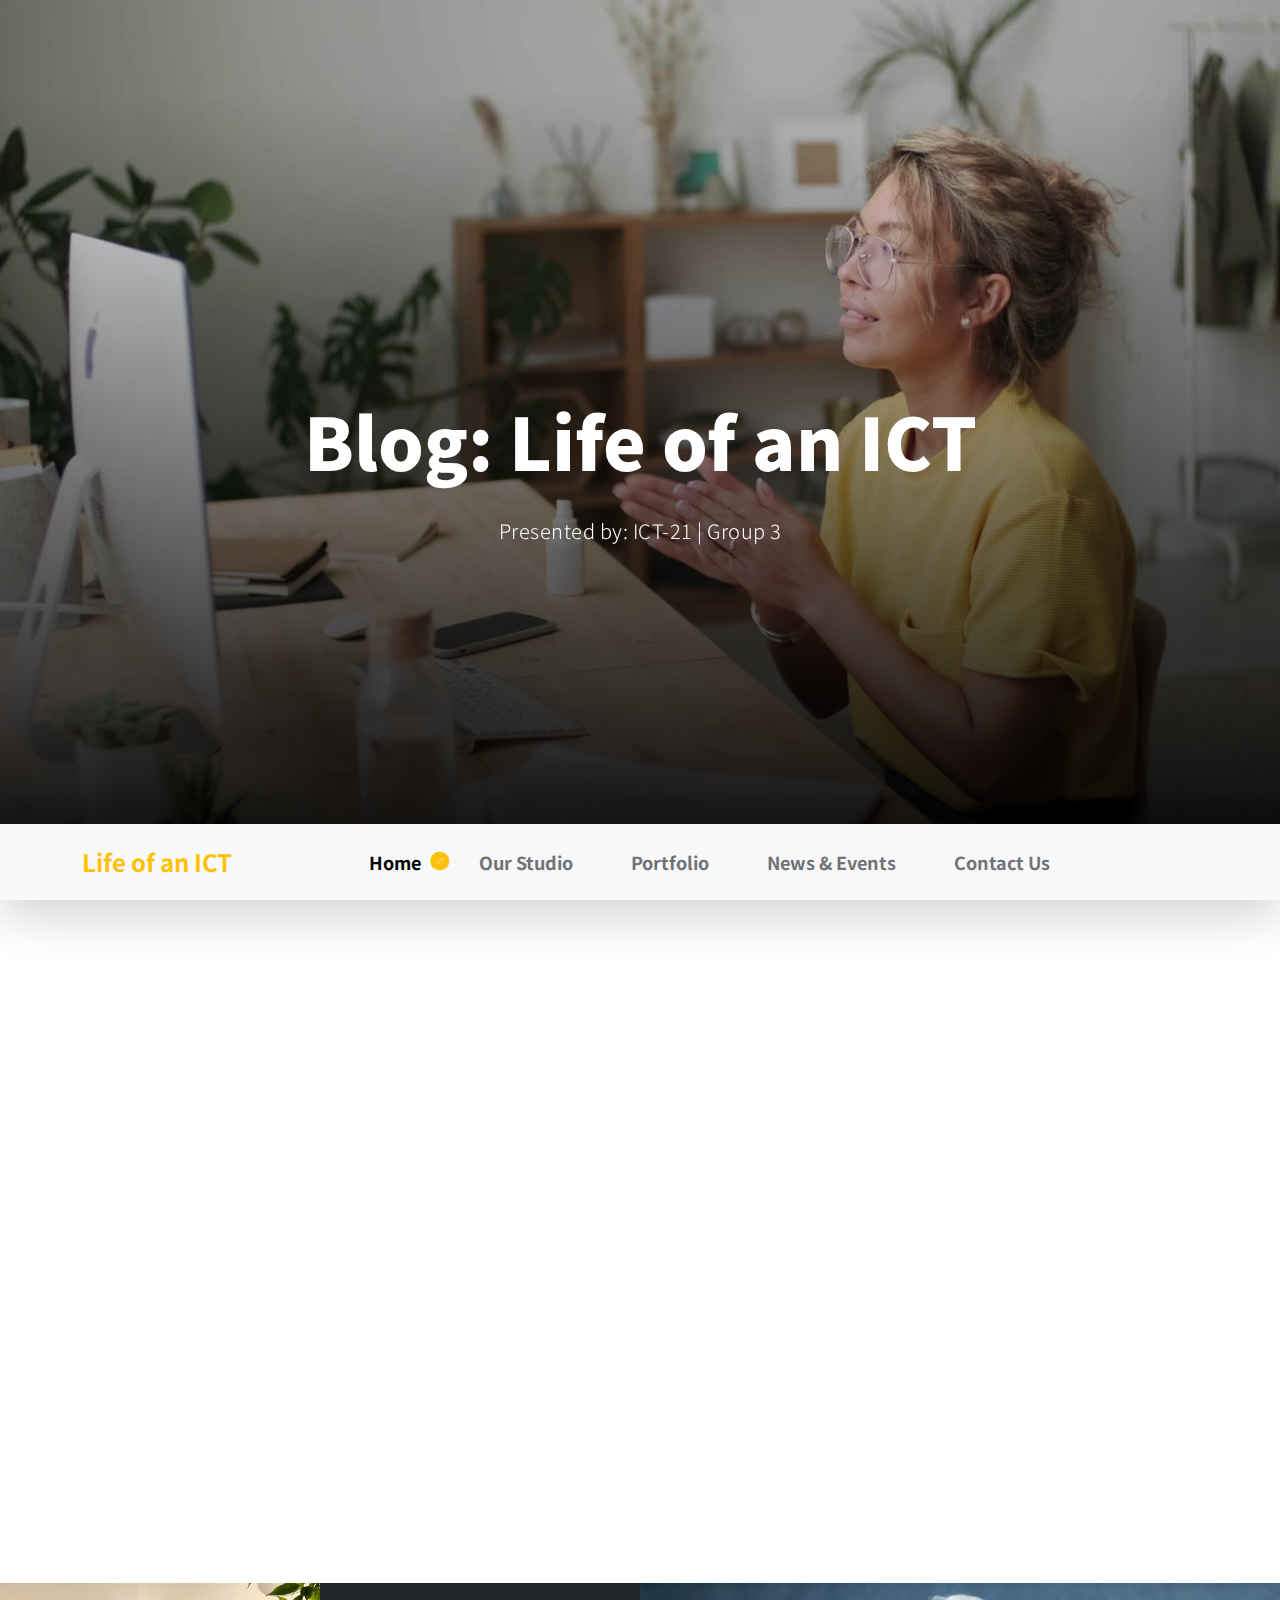
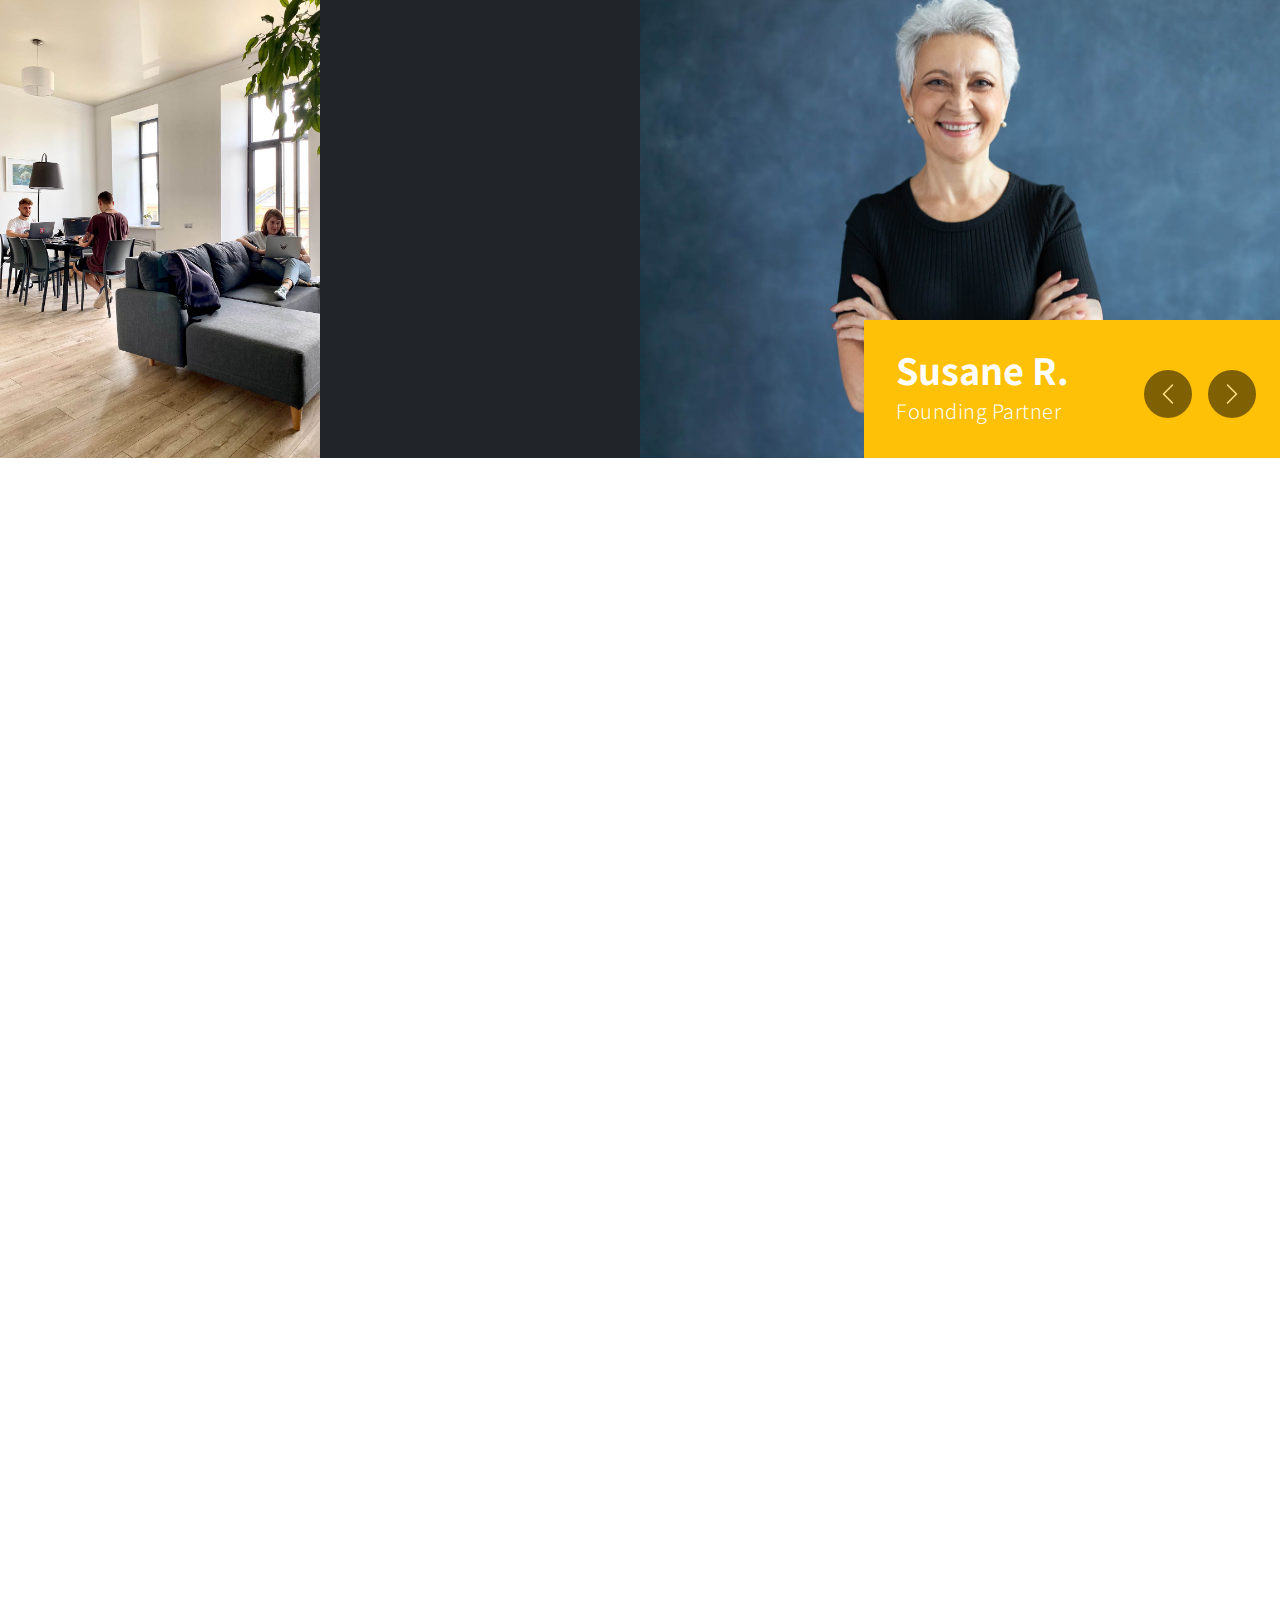
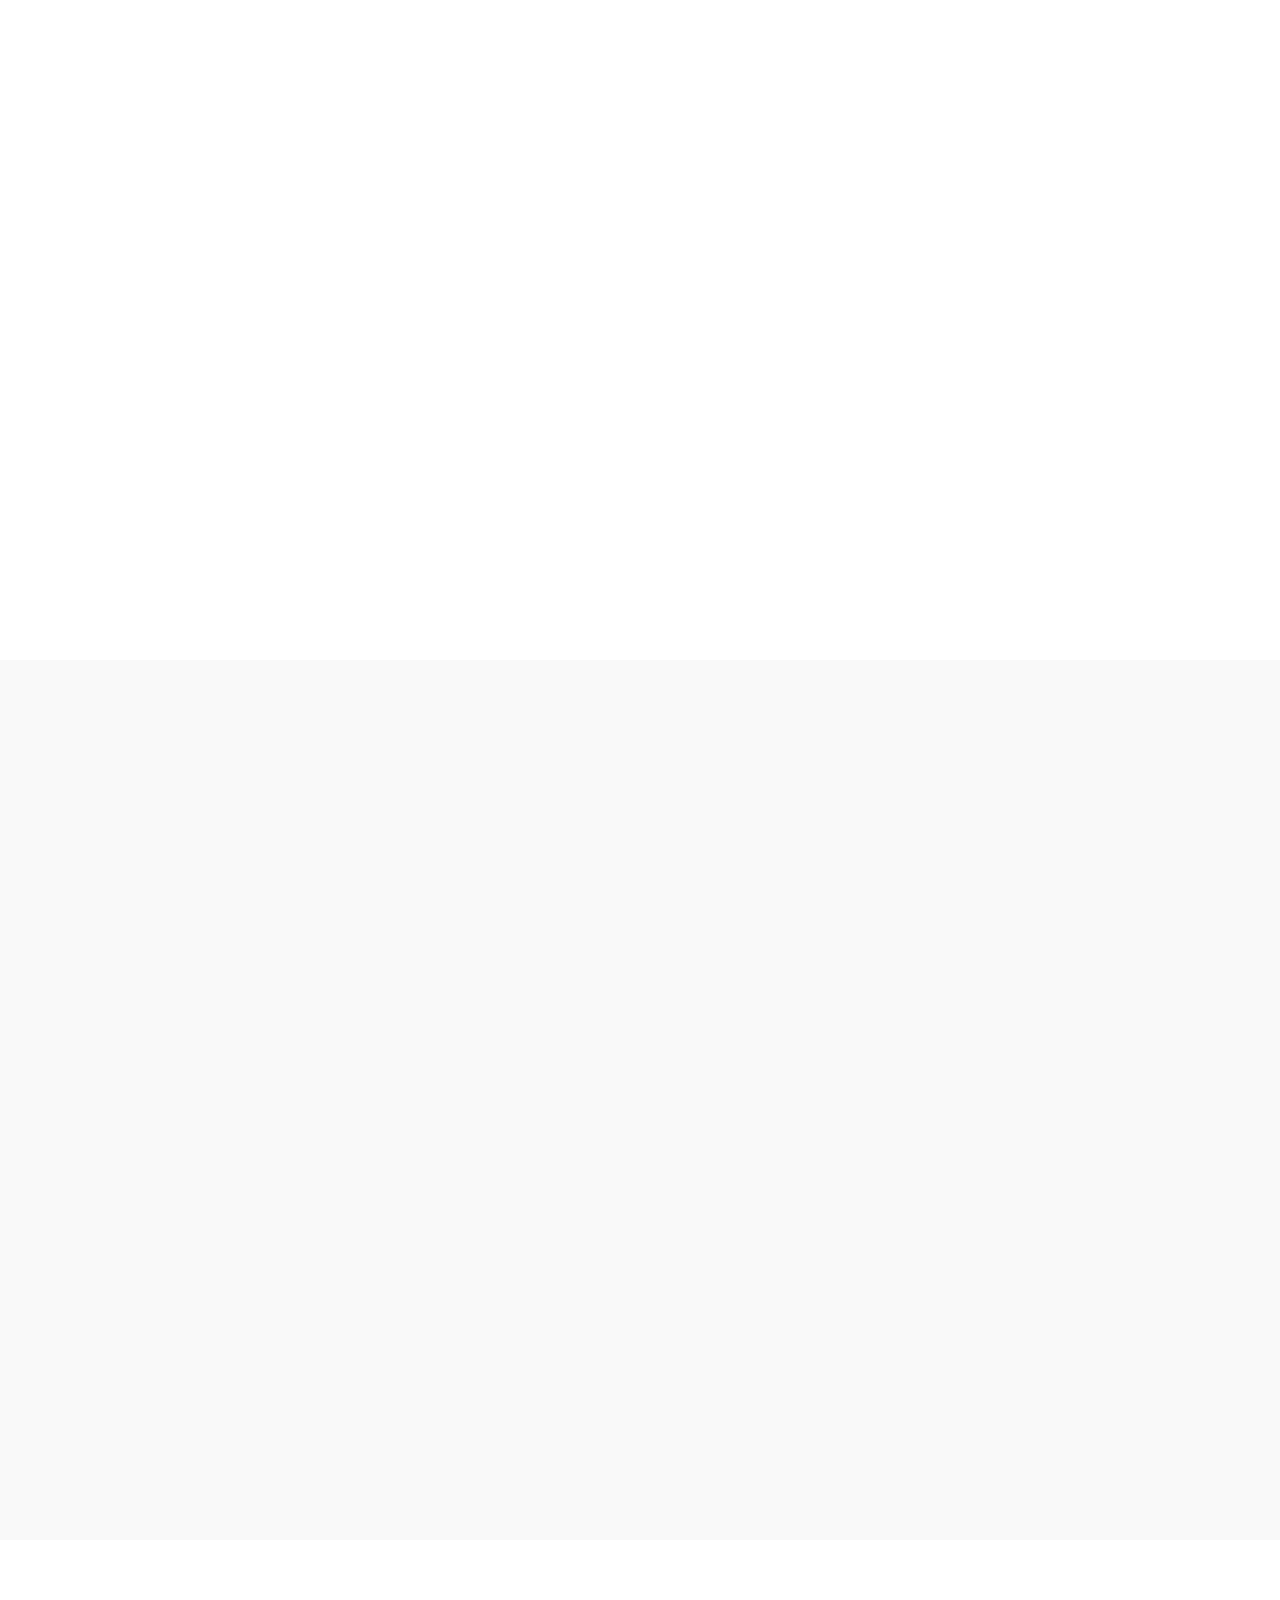
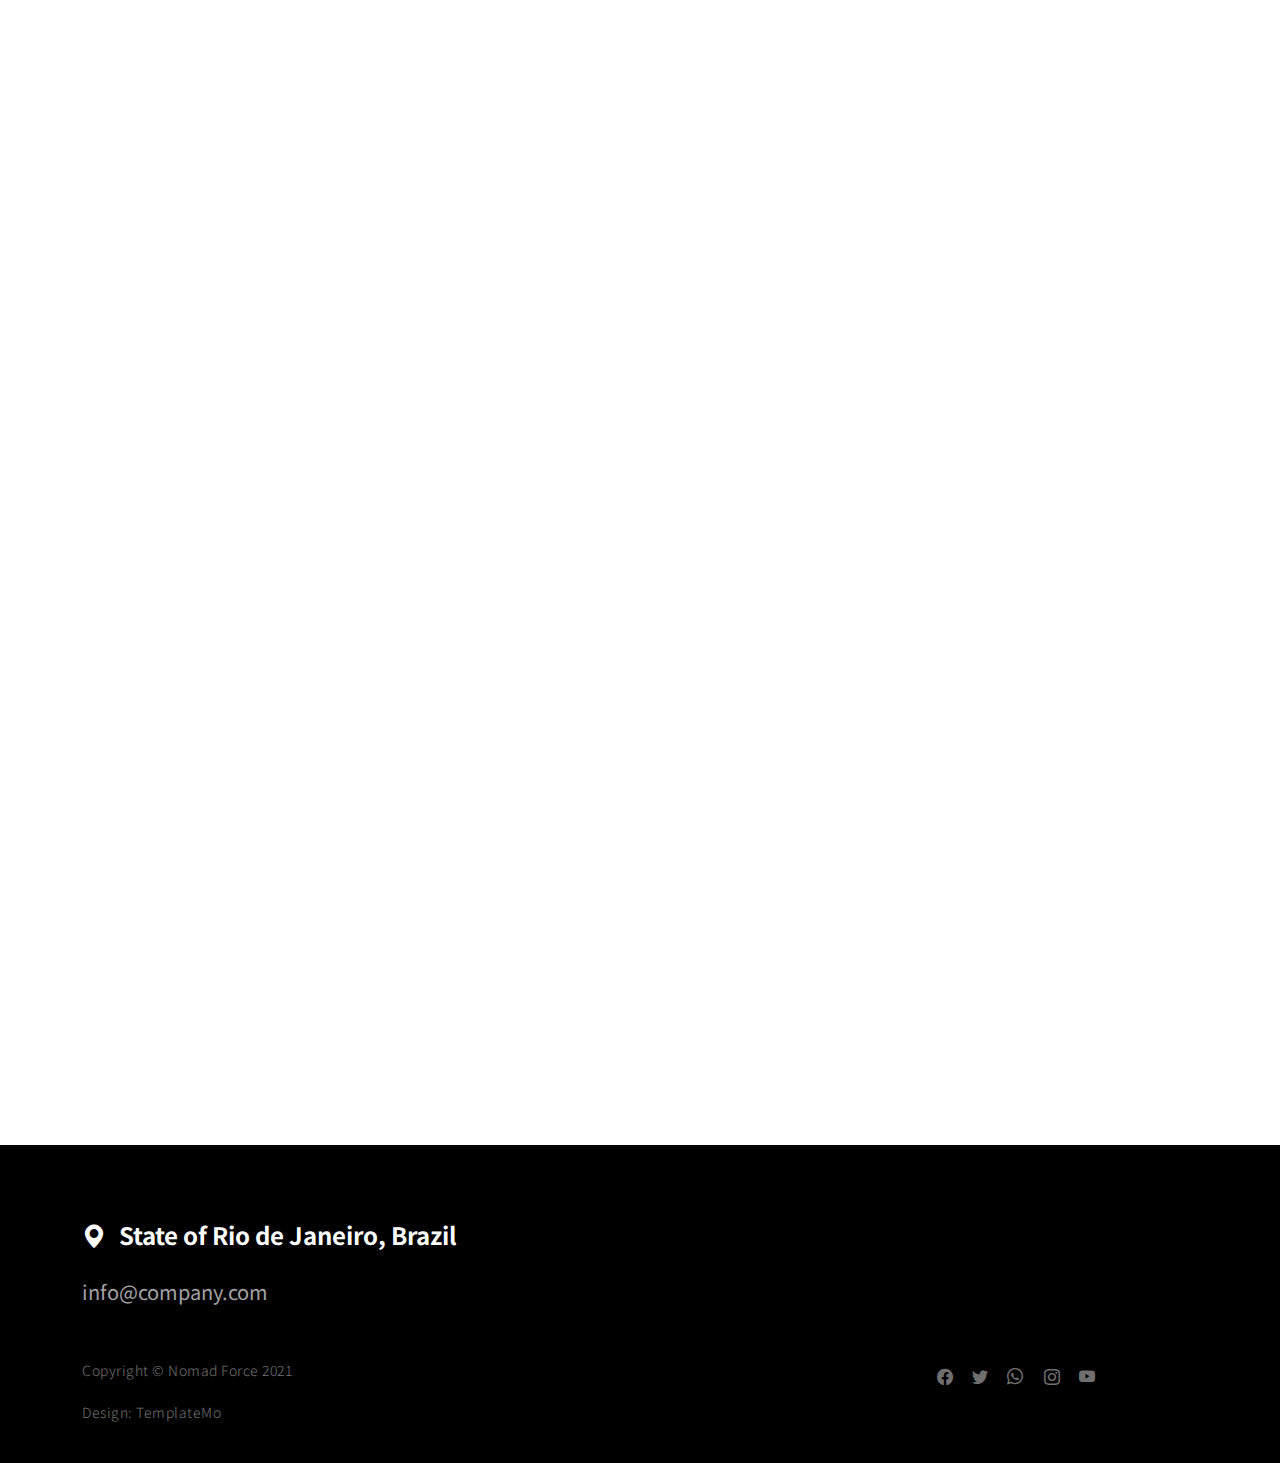
==== index.html @ 3487c1dc "10/13/2021" ====
<!doctype html>
<html lang="en">
    <head>
        <meta charset="utf-8">
        <meta name="viewport" content="width=device-width, initial-scale=1">

        <meta name="description" content="">
        <meta name="author" content="">

        <title>Blog: Life of an ICT</title>

        <!-- CSS FILES -->
        <link rel="preconnect" href="https://fonts.googleapis.com">

        <link rel="preconnect" href="https://fonts.gstatic.com" crossorigin>
        
        <link href="https://fonts.googleapis.com/css2?family=Noto+Sans+JP:wght@100;300;400;700;900&display=swap" rel="stylesheet">

        <link href="css/bootstrap.min.css" rel="stylesheet">
        <link href="css/bootstrap-icons.css" rel="stylesheet">

        <link rel="stylesheet" href="css/magnific-popup.css">

        <link href="css/aos.css" rel="stylesheet">

        <link href="css/templatemo-nomad-force.css" rel="stylesheet">
<!--

TemplateMo 567 Nomad Force

https://templatemo.com/tm-567-nomad-force

-->
    </head>
    
    <body>
    
        <main>

            <section class="hero" id="hero">
                <div class="heroText">
                    <h1 class="text-white mt-5 mb-lg-4" data-aos="zoom-in" data-aos-delay="800">
                        Blog: Life of an ICT
                    </h1>

                    <p class="text-secondary-white-color" data-aos="fade-up" data-aos-delay="1000">
                        Presented by: ICT-21 | Group 3
                    </p>
                </div>

                <div class="videoWrapper">
                    <video autoplay="" loop="" muted="" class="custom-video" poster="videos/792bd98f3e617786c850493560e11c45.jpg">
                        <source src="videos/pexels-cottonbro-5473806.mp4" type="video/mp4">

                        Your browser does not support the video tag.
                    </video>
                </div>

                <div class="overlay"></div>
            </section>

            <nav class="navbar navbar-expand-lg bg-light shadow-lg">
                <div class="container">
                    <a class="navbar-brand" href="index.html">
                        <strong>Life of an ICT</strong>
                    </a>

                    <button class="navbar-toggler" type="button" data-bs-toggle="collapse" data-bs-target="#navbarNav" aria-controls="navbarNav" aria-expanded="false" aria-label="Toggle navigation">
                        <span class="navbar-toggler-icon"></span>
                    </button>

                    <div class="collapse navbar-collapse" id="navbarNav">
                        <ul class="navbar-nav mx-auto">
                            <li class="nav-item active">
                                <a class="nav-link" href="#hero">Home</a>
                            </li>

                            <li class="nav-item">
                                <a class="nav-link" href="#about">Our Studio</a>
                            </li>

                            <li class="nav-item">
                                <a class="nav-link" href="#portfolio">Portfolio</a>
                            </li>

                            <li class="nav-item">
                                <a class="nav-link" href="#news">News & Events</a>
                            </li>

                            <li class="nav-item">
                                <a class="nav-link" href="#contact">Contact Us</a>
                            </li>
                        </ul>
                    </div>
                </div>
            </nav>

            <section class="section-padding pb-0" id="about">
                <div class="container mb-5 pb-lg-5">
                    <div class="row">
                        <div class="col-12">
                            <h2 class="mb-3" data-aos="fade-up">Let us create...</h2>
                        </div>

                        <div class="col-lg-6 col-12 mt-3 mb-lg-5">
                            <p class="me-4" data-aos="fade-up" data-aos-delay="300">You may contribute <a rel="nofollow" href="http://paypal.me/templatemo" target="_blank">a small amount</a> via PayPal if <a rel="nofollow" href="https://templatemo.com/tm-567-nomad-force" target="_parent">Nomad Force Template</a> is useful for you. This will absolutely help us to keep creating better CSS templates for you. <br><br>We provide you 100% free templates on TemplateMo website. Images are provided by FreePik and Unsplash websites.</p>
                        </div>

                        <div class="col-lg-6 col-12 mt-lg-3 mb-lg-5">
                            <p data-aos="fade-up" data-aos-delay="500">This Bootstrap 5 layout is free to use for your business. You are allowed to edit it in any way you like. However, please do not redistribute this template ZIP file for a template download purpose on any other website such as Free CSS collections.</p>
                        </div>

                    </div>
                </div>

                <div class="container-fluid">
                    <div class="row">
                        <div class="col-lg-3 col-12 p-0">      
                            <img src="images/elena-rabkina-eVVzwsNhNf4-unsplash.jpg" class="img-fluid about-image" alt="">
                        </div>

                        <div class="col-lg-3 col-12 bg-dark">  
                            <div class="d-flex flex-column flex-wrap justify-content-center h-100 py-5 px-4 pt-lg-4 pb-lg-0">
                                <h3 class="text-white mb-3" data-aos="fade-up">We’re - idealists and strategic thinkers.</h3>

                                <p class="text-secondary-white-color" data-aos="fade-up">Over six years in the video business</p>

                                <div class="mt-3 custom-links">
                                    
                                    <a href="#news" class="text-white custom-link" data-aos="zoom-in" data-aos-delay="100">Read News & Events</a>

                                    <a href="#contact" class="text-white custom-link" data-aos="zoom-in" data-aos-delay="300">Work with Us</a>
                                </div>

                            </div>
                        </div>

                        <div class="col-lg-6 col-12 p-0">  
                            <section id="myCarousel" class="carousel slide carousel-fade" data-bs-ride="carousel">
                                <div class="carousel-inner">
                                    <div class="carousel-item active">
                                        <img src="images/people/studio-shot-beautiful-happy-retired-caucasian-female-with-pixie-hairdo-crossing-arms-her-chest-having-confident-look-smiling-broadly.jpg" class="img-fluid team-image" alt="">

                                        <div class="team-thumb bg-warning">
                                            <h3 class="text-white mb-0">Susane R.</h3>

                                            <p class="text-secondary-white-color mb-0">Founding Partner</p>
                                        </div>
                                    </div>

                                    <div class="carousel-item">
                                        <img src="images/people/project-leder-with-disabilities-looking-front-sitting-immobilized-wheelchair-business-office-room.jpg" class="img-fluid team-image" alt="">

                                        <div class="team-thumb bg-primary">
                                            <h3 class="text-white mb-0">Morgan S.</h3>

                                            <p class="text-secondary-white-color mb-0">CEO & Investor</p>
                                        </div>
                                    </div>

                                    <div class="carousel-item">
                                        <img src="images/people/asia-business-woman-feeling-happy-smiling-looking-camera-while-relax-home-office.jpg" class="img-fluid team-image" alt="">

                                        <div class="team-thumb bg-success">
                                            <h3 class="text-white mb-0">Naomi W.</h3>

                                            <p class="text-secondary-white-color mb-0">Art Director</p>
                                        </div>
                                    </div>

                                    <div class="carousel-item">
                                        <img src="images/people/happy-african-american-professional-manager-smiling-looking-camera-headshot-portrait.jpg" class="img-fluid team-image" alt="">

                                        <div class="team-thumb bg-info">
                                            <h3 class="text-white mb-0">Robinson H.</h3>

                                            <p class="text-secondary-white-color mb-0">Sales & Marketing</p>
                                        </div>
                                    </div>

                                    <div class="carousel-item">
                                        <img src="images/people/working-business-lady.jpg" class="img-fluid team-image" alt="">

                                        <div class="team-thumb bg-danger">
                                            <h3 class="text-white mb-0">Jane M.</h3>

                                            <p class="text-secondary-white-color mb-0">Project Management</p>
                                        </div>
                                    </div>
                                </div>

                                <button class="carousel-control-prev" type="button" data-bs-target="#myCarousel" data-bs-slide="prev">
                                      <span class="carousel-control-prev-icon" aria-hidden="true"></span>

                                      <span class="visually-hidden">Previous</span>
                                </button>

                                <button class="carousel-control-next" type="button" data-bs-target="#myCarousel" data-bs-slide="next">
                                      <span class="carousel-control-next-icon" aria-hidden="true"></span>

                                      <span class="visually-hidden">Next</span>
                                </button>
                            </section>

                        </div>
                    </div>
                </div>
            </section>

            <section class="section-padding" id="portfolio">
                <div class="container">
                    <div class="row">

                        <div class="col-12">
                            <h2 class="mb-5 text-center" data-aos="fade-up">Portfolio</h2>
                        </div>

                        <div class="col-lg-6 col-12">
                            <div class="portfolio-thumb mb-5" data-aos="fade-up">
                                <a href="images/portfolio/visuals-Y4qzW3AsvqI-unsplash.jpeg" class="image-popup">
                                    <img src="images/portfolio/visuals-Y4qzW3AsvqI-unsplash.jpeg" class="img-fluid portfolio-image" alt="">
                                </a>

                                <div class="portfolio-info">                     
                                    <h4 class="portfolio-title mb-0">Effortless</h4>

                                    <p class="text-danger">Branding</p>
                                </div>
                            </div> 

                            <div class="portfolio-thumb" data-aos="fade-up">
                                <a href="images/portfolio/severin-candrian-nn3uIZqmUtE-unsplash.jpeg" class="image-popup">
                                    <img src="images/portfolio/severin-candrian-nn3uIZqmUtE-unsplash.jpeg" class="img-fluid portfolio-image" alt="">
                                </a>

                                <div class="portfolio-info">                     
                                    <h4 class="portfolio-title mb-0">Health technology</h4>

                                    <p class="text-success">Art Direction</p>
                                </div>
                            </div> 
                        </div>

                        <div class="col-lg-6 col-12">
                            <div class="portfolio-thumb mt-5 mt-lg-0 mb-5" data-aos="fade-up">
                                <a href="images/portfolio/tyler-nix-Y1drF0Y3Oe0-unsplash.jpeg" class="image-popup">
                                    <img src="images/portfolio/tyler-nix-Y1drF0Y3Oe0-unsplash.jpeg" class="img-fluid portfolio-image" alt="">
                                </a>

                                <div class="portfolio-info">                     
                                    <h4 class="portfolio-title mb-0">Maki</h4>

                                    <p class="text-warning">Website</p>
                                </div>
                            </div> 

                            <div class="portfolio-thumb" data-aos="fade-up">
                                <a href="images/portfolio/thought-catalog-gv-T-OjLe4c-unsplash.jpeg" class="image-popup">
                                    <img src="images/portfolio/thought-catalog-gv-T-OjLe4c-unsplash.jpeg" class="img-fluid portfolio-image" alt="">
                                </a>

                                <div class="portfolio-info">                     
                                    <h4 class="portfolio-title mb-0">The gig economy</h4>

                                    <p class="text-info">Graphic</p>
                                </div>
                            </div> 
                        </div>

                    </div>
                </div>
            </section>

            <section class="news section-padding" id="news">
                <div class="container">
                    <div class="row">

                        <div class="col-12">
                            <h2 class="mb-5 text-center" data-aos="fade-up">News & Events</h2>
                        </div>

                        <div class="col-lg-6 col-12 mb-5 mb-lg-0">
                            <div class="news-thumb" data-aos="fade-up">
                                <a href="news-detail.html" class="news-image-hover news-image-hover-warning">
                                    <img src="images/news/caroline-lm-uqveD8dYPUM-unsplash.jpg" class="img-fluid large-news-image news-image" alt="">
                                </a>

                                <div class="news-category bg-warning text-white">News</div>
                                
                                <div class="news-text-info">
                                    <h5 class="news-title">
                                        <a href="news-detail.html" class="news-title-link">The rise of the gig economy spells the end for these workers the old system</a>
                                    </h5>

                                    <span class="text-muted">22 hours ago</span>
                                </div>
                            </div> 
                        </div>

                        <div class="col-lg-6 col-12">
                            <div class="news-thumb news-two-column d-flex flex-column flex-lg-row" data-aos="fade-up">
                                <div class="news-top w-100">
                                    
                                    <a href="news-detail.html" class="news-image-hover news-image-hover-primary">
                                        <img src="images/news/jean-philippe-delberghe-MmanXAs1sKw-unsplash.jpeg" class="img-fluid news-image" alt="">
                                    </a>

                                    <div class="news-category bg-primary text-white">Events</div>
                                </div>
                                
                                <div class="news-bottom w-100">
                                    <div class="news-text-info">
                                        <h5 class="news-title">
                                            <a href="news-detail.html" class="news-title-link">Job Opportunities: Digital, Marketing</a>
                                        </h5>

                                        <div class="d-flex flex-wrap">
                                            <span class="text-muted me-2">
                                                <i class="bi-geo-alt-fill me-1 mb-2 mb-lg-0"></i>
                                                Alaska,
                                            </span>

                                            <span class="text-muted">August 6, 2021</span>
                                        </div>
                                    </div>
                                </div>
                            </div> 

                            <div class="news-thumb news-two-column d-flex flex-column flex-lg-row" data-aos="fade-up">
                                <div class="news-top w-100" data-aos="fade-up">
                                    
                                    <a href="news-detail.html" class="news-image-hover news-image-hover-success">
                                        <img src="images/news/maria-stewart-p4tj0g-_aMM-unsplash.jpeg" class="img-fluid news-image" alt="">
                                    </a>

                                    <div class="news-category bg-success text-white">News</div>
                                </div>
                                
                                <div class="news-bottom w-100">
                                    <div class="news-text-info">
                                        <h5 class="news-title">
                                            <a href="news-detail.html" class="news-title-link">What happened to new viral video?</a>
                                        </h5>

                                        <span class="text-muted">6 days ago</span>
                                    </div>
                                </div>
                            </div> 
                        </div>

                    </div>
                </div>
            </section>

            <section class=" contact section-padding" id="contact">
                <div class="container">
                    <div class="row">
                        
                        <div class="col-lg-7 col-12 mx-auto">

                            <h2 class="mb-4 text-center" data-aos="fade-up">Dont' be shy, write to us</h2>

                            <form action="#" method="post" class="contact-form" role="form" data-aos="fade-up">

                                <div class="row">
                                    
                                    <div class="col-lg-6 col-6">
                                        <label for="name" class="form-label">Name <sup class="text-danger">*</sup></label>

                                        <input type="text" name="name" id="name" class="form-control" placeholder="Full name" required>
                                    </div>

                                    <div class="col-lg-6 col-6">
                                        <label for="email" class="form-label">Email <sup class="text-danger">*</sup></label>

                                        <input type="email" name="email" id="email" pattern="[^ @]*@[^ @]*" class="form-control" placeholder="Email address" required>
                                    </div>

                                    <div class="col-12 my-4">
                                        <label for="message" class="form-label">How can we help?</label>

                                        <textarea name="message" rows="6" class="form-control" id="message" placeholder="Tell us about the project" required></textarea>
                                        
                                    </div>

                                    <div class="col-12">
                                        <label for="services" class="form-label">Services<sup class="text-danger">*</sup></label>
                                    </div>

                                    <div class="col-lg-4 col-12">
                                        <div class="form-check">
                                            <input type="checkbox" id="checkbox1" name="checkbox1" class="form-check-input">

                                            <label class="form-check-label" for="checkbox1">Branding</label>
                                          </div>
                                    </div>

                                    <div class="col-lg-4 col-12 my-2 my-lg-0">
                                        <div class="form-check">
                                            <input type="checkbox" id="checkbox2" name="checkbox2" class="form-check-input">

                                            <label class="form-check-label" for="checkbox2">Digital Experiences</label>
                                          </div>
                                    </div>

                                    <div class="col-lg-4 col-12">
                                        <div class="form-check">
                                            <input type="checkbox" id="checkbox3" name="checkbox3" class="form-check-input">

                                            <label class="form-check-label" for="checkbox3">Web Development</label>
                                          </div>
                                    </div>
                                </div>

                                <div class="col-lg-5 col-12 mx-auto mt-5">
                                    <button type="submit" class="form-control">Send Message</button>
                                </div>
                            </form>
                        </div>

                    </div>
                </div>
            </section>

            <section class="google-map">
                <iframe src="https://maps.google.com/maps?q=Av.+L%C3%BAcio+Costa,+Rio+de+Janeiro+-+RJ,+Brazil&t=&z=13&ie=UTF8&iwloc=&output=embed" class="map-iframe" width="100%" height="400" style="border:0;" allowfullscreen="" loading="lazy"></iframe>
            </section>

        </main>

        <footer class="site-footer">
            <div class="container">
                <div class="row">

                    <div class="col-12">
                        <h5 class="text-white">
                            <i class="bi-geo-alt-fill me-2"></i>
                            State of Rio de Janeiro, Brazil
                        </h5>

                        <a href="mailto:info@company.com" class="custom-link mt-3 mb-5">
                            info@company.com
                        </a>
                    </div>

                    <div class="col-6">
                        <p class="copyright-text mb-0">Copyright © Nomad Force 2021 
                        
                        <br><br>Design: <a href="https://templatemo.com/page/1" target="_parent">TemplateMo</a></p>
                    
                    </div>

                    <div class="col-lg-3 col-5 ms-auto">
                        <ul class="social-icon">
                            <li><a href="#" class="social-icon-link bi-facebook"></a></li>

                            <li><a href="#" class="social-icon-link bi-twitter"></a></li>

                            <li><a href="#" class="social-icon-link bi-whatsapp"></a></li>

                            <li><a href="#" class="social-icon-link bi-instagram"></a></li>

                            <li><a href="#" class="social-icon-link bi-youtube"></a></li>
                        </ul>
                    </div>

                </div>
            </section>
        </footer>

        <!-- JAVASCRIPT FILES -->
        <script src="js/jquery.min.js"></script>
        <script src="js/bootstrap.bundle.min.js"></script>
        <script src="js/jquery.sticky.js"></script>
        <script src="js/aos.js"></script>
        <script src="js/jquery.magnific-popup.min.js"></script>
        <script src="js/magnific-popup-options.js"></script>
        <script src="js/scrollspy.min.js"></script>
        <script src="js/custom.js"></script>

    </body>
</html>
---- css/templatemo-nomad-force.css ----
/*

TemplateMo 567 Nomad Force

https://templatemo.com/tm-567-nomad-force

*/

/*---------------------------------------
  CUSTOM PROPERTIES ( VARIABLES )             
-----------------------------------------*/
:root {
  --white-color:                  #FFFFFF;
  --primary-color:                #ffc107;
  --section-bg-color:             #f9f9f9;
  --dark-color:                   #000000;
  --grey-color:                   #fcfeff;
  --text-secondary-white-color:   rgba(255, 255, 255, 0.98);
  --title-color:                  #565758;
  --p-color:                      #717275;

  --body-font-family:           'Noto Sans JP', sans-serif;

  --h1-font-size:               72px;
  --h2-font-size:               42px;
  --h3-font-size:               36px;
  --h4-font-size:               32px;
  --h5-font-size:               24px;
  --h6-font-size:               22px;
  --p-font-size:                20px;
  --copyright-text-font-size:   14px;
  --custom-link-font-size:      12px;

  --font-weight-light:          300;
  --font-weight-normal:         400;
  --font-weight-bold:           700;
  --font-weight-black:          900;
}

body,
html {
  height: 100%;
}

body {
    background: var(--white-color);
    font-family: var(--body-font-family);    
    position: relative;
}

/*---------------------------------------
  TYPOGRAPHY               
-----------------------------------------*/

h2,
h3,
h4,
h5,
h6 {
  color: var(--dark-color);
  line-height: inherit;
}

h1,
h2,
h3,
h4,
h5,
h6 {
  font-weight: var(--font-weight-bold);
}

h1,
h2 {
  font-weight: var(--font-weight-black);
}

h1 {
  font-size: var(--h1-font-size);
  line-height: normal;
}

h2 {
  font-size: var(--h2-font-size);
}

h3 {
  font-size: var(--h3-font-size);
}

h4 {
  font-size: var(--h4-font-size);
}

h5 {
  font-size: var(--h5-font-size);
}

h6 {
  font-size: var(--h6-font-size);
}

p {
  color: var(--p-color);
  font-size: var(--p-font-size);
  font-weight: var(--font-weight-light);
  letter-spacing: 0.5px;
}

.text-secondary-white-color {
  color: var(--text-secondary-white-color);
}

a, 
button {
  touch-action: manipulation;
  transition: all 0.3s;
}

a {
  color: var(--p-color);
  text-decoration: none;
}

a:hover {
  color: var(--primary-color);
}

::selection {
  background: var(--dark-color);
  color: var(--white-color);
}

.custom-underline {
  border-bottom: 2px solid var(--white-color);
  color: var(--white-color);
  padding-bottom: 4px;
}

.videoWrapper {
  position: relative;
  padding-bottom: 56.25%; /* 16:9 */
  height: 0;
  z-index: -100;
}

.custom-video {
  position: absolute;
  top: 0;
  left: 0;
  width: 100%;
  height: 100%;
}

.overlay {
  background: linear-gradient(to top, #000, transparent 90%);
  position: absolute;
  top: 0;
  right: 0;
  bottom: 0;
  left: 0;
}

/*---------------------------------------
  CUSTOM LINK               
-----------------------------------------*/
.custom-links {
  max-width: 230px;
}

.custom-link {
  position: relative;
  overflow: hidden;
  z-index: 1;
  display: inline-block;
  transition: all .3s cubic-bezier(.645,.045,.355,1);
}

.custom-link::after {
  content: "";
  width: 0;
  height: 2px;
  bottom: 0;
  position: absolute;
  left: auto;
  right: 0;
  z-index: -1;
  transition: width .6s cubic-bezier(.25,.8,.25,1) 0s;
  background: currentColor;
}

.custom-link:hover::after {
  width: 100%;
  left: 0;
  right: auto;
}

.custom-link:hover,
.custom-link:hover::after {
  color: var(--white-color);
}

b,
strong {
  font-weight: var(--font-weight-bold);
}

/*---------------------------------------
  NAVIGATION               
-----------------------------------------*/

.navbar {
  z-index: 9;
  right: 0;
  left: 0;
  padding-top: 15px;
  padding-bottom: 15px;
}

.navbar-brand {
  color: var(--primary-color);
  font-size: 24px;
  font-weight: var(--font-weight-bold);
}

.navbar-expand-lg .navbar-nav .nav-link {
  padding-right: 15px;
  padding-left: 15px;
}

.navbar-nav .nav-link::after {
  content: "\f140";
  font-family: bootstrap-icons;
  display: inline-block;
  margin-left: 10px;
  color: var(--primary-color);
  opacity: 0;
  -webkit-transition: opacity 0.3s, -webkit-transform 0.3s;
  -moz-transition: opacity 0.3s, -moz-transform 0.3s;
  transition: opacity 0.3s, transform 0.3s;
  -webkit-transform: translateY(10px);
  -moz-transform: translateY(10px);
  transform: translateY(10px);
}

.navbar-nav .nav-link:hover::after {
  opacity: 1;
  -webkit-transform: translateY(0px);
  -moz-transform: translateY(0px);
  transform: translateY(0px);
}

.navbar-nav .nav-link {
  color: var(--p-color);
  font-size: 18px;
  font-weight: var(--font-weight-bold);
  position: relative;
}

.navbar-nav .nav-link:hover::after,
.navbar-nav .nav-item.active .nav-link::after {
  color: var(--primary-color);
  opacity: 1;
  -webkit-transform: translateY(0px);
  -moz-transform: translateY(0px);
  transform: translateY(0px);
}

.navbar-nav .nav-item.active .nav-link,
.nav-link:focus, 
.nav-link:hover {
  color: var(--dark-color);
}

.nav-link:focus {
  color: var(--p-color);
}

.navbar-toggler {
  border: 0;
  padding: 0;
  cursor: pointer;
  margin: 0;
  width: 30px;
  height: 35px;
  outline: none;
}

.navbar-toggler:focus {
  outline: none;
  box-shadow: none;
}

.navbar-toggler[aria-expanded="true"] .navbar-toggler-icon {
  background: transparent;
}

.navbar-toggler[aria-expanded="true"] .navbar-toggler-icon:before,
.navbar-toggler[aria-expanded="true"] .navbar-toggler-icon:after {
  transition: top 300ms 50ms ease, -webkit-transform 300ms 350ms ease;
  transition: top 300ms 50ms ease, transform 300ms 350ms ease;
  transition: top 300ms 50ms ease, transform 300ms 350ms ease, -webkit-transform 300ms 350ms ease;
  top: 0;
}

.navbar-toggler[aria-expanded="true"] .navbar-toggler-icon:before {
  transform: rotate(45deg);
}

.navbar-toggler[aria-expanded="true"] .navbar-toggler-icon:after {
  transform: rotate(-45deg);
}

.navbar-toggler .navbar-toggler-icon {
  background: var(--dark-color);
  transition: background 10ms 300ms ease;
  display: block;
  width: 30px;
  height: 2px;
  position: relative;
}

.navbar-toggler .navbar-toggler-icon:before,
.navbar-toggler .navbar-toggler-icon:after {
  transition: top 300ms 350ms ease, -webkit-transform 300ms 50ms ease;
  transition: top 300ms 350ms ease, transform 300ms 50ms ease;
  transition: top 300ms 350ms ease, transform 300ms 50ms ease, -webkit-transform 300ms 50ms ease;
  position: absolute;
  right: 0;
  left: 0;
  background: var(--dark-color);
  width: 30px;
  height: 2px;
  content: '';
}

.navbar-toggler .navbar-toggler-icon:before {
  top: -8px;
}

.navbar-toggler .navbar-toggler-icon:after {
  top: 8px;
}

/*---------------------------------------
  HERO              
-----------------------------------------*/
.hero {
  position: relative;
  overflow: hidden;
}

@media screen and (min-width: 992px) {
  .hero {
    height: 100vh;
  }

  .custom-video,
  .news-detail-image {
    object-fit: cover;
    width: 100vw;
    height: 100vh;
  }

  .sticky-wrapper {
    position: relative;
    bottom: 76px;
  }
}

.heroText {
  position: absolute;
  z-index: 9;
  top: 50%;
  left: 50%;
  transform: translate(-50%, -50%);
  width: 85%;
  text-align: center;
}

/*---------------------------------------
  ABOUT & TEAM MEMBERS               
-----------------------------------------*/
.about-image,
.team-image {
  width: 100%;
  height: 100%;
  max-height: 635px;
  min-height: 475px;
  object-fit: cover;
}

.team-thumb {
  background: var(--white-color);
  position: absolute;
  bottom: 0;
  right: 0;
  width: 65%;
  padding: 22px 32px 32px 32px;
}

.carousel-control-next, 
.carousel-control-prev {
  top: auto;
  bottom: 2.5rem;
}

.carousel-control-prev {
  right: 4rem;
  left: auto;
}

.carousel-control-next-icon, 
.carousel-control-prev-icon {
  background-color: var(--dark-color);
  background-size: 50% 50%;
  border-radius: 100px;
  width: 3rem;
  height: 3rem;
}

/*---------------------------------------
  PORTFOLIO               
-----------------------------------------*/
.portfolio-thumb {
  position: relative;
  overflow: hidden;
}

.portfolio-info {
  margin: 20px;
}

/*---------------------------------------
  NEWS & EVENTS               
-----------------------------------------*/

.news,
.related-news {
  background: var(--section-bg-color);
}

.news-thumb {
  position: relative;
}

.news-category {
  background: var(--white-color);
  position: absolute;
  z-index: 9;
  top: 0;
  left: 0;
  padding: 4px 12px;
  display: inline-block;
}

.news-text-info {
  margin: 0 20px;
}

.news-title {
  margin-top: 15px;
  margin-bottom: 15px;
}

.news-title-link {
  color: var(--title-color);
  display: inline-block;
}

.news-title-link:hover {
  color: var(--dark-color);
}

.portfolio-image,
.news-image {
  display: block;
  transition: transform 0.6s ease-out;
}

.news-image-hover {
  display: inline-block;
  position: relative;
  overflow: hidden;
  z-index: 1;
  transition: all .3s cubic-bezier(.645,.045,.355,1);
  padding-bottom: 4px;
  height: 100%;
}

.news-image-hover::after {
  content: "";
  width: 0;
  height: 4px;
  bottom: 0;
  position: absolute;
  left: auto;
  right: 0;
  z-index: -1;
  transition: width .6s cubic-bezier(.25,.8,.25,1) 0s;
  background: #198754;
}

.news-image-hover-warning::after {
  background: #ffc107;
}

.news-image-hover-primary::after {
  background: #0d6efd;
}

.news-image-hover-success::after {
  background: #198754;
}

.news-image-hover:hover::after {
  width: 100%;
  left: 0;
  right: auto;
  z-index: 9;
}

.image-popup:hover .portfolio-image,
.news-image-hover:hover .news-image {
  transform: scale(1.02);
}

.news-two-column {
  min-height: 199px;
  margin-bottom: 16px;
}

.news-two-column .news-image {
  width: 100%;
  height: 100%;
  object-fit: cover;
}

.social-share-link,
.social-share-link + span {
  color: rgba(255, 255, 255, 0.65);
}

/*---------------------------------------
  SECTION               
-----------------------------------------*/
.section-padding {
  padding-top: 7rem;
  padding-bottom: 7rem;
}

/*---------------------------------------
  CONTACT              
-----------------------------------------*/
.contact-info {
  padding: 40px;
}

.contact-form .form-control {
  border-radius: 0;
  font-weight: var(--font-weight-normal);
  padding-top: 12px;
  padding-bottom: 12px;
}

.contact-form button[type='submit'] {
  background: var(--dark-color);
  border: none;
  border-radius: 100px;
  color: var(--white-color);
  font-weight: var(--font-weight-bold);
  text-transform: uppercase;
  padding: 16px;
  transition: all 0.6s ease-out;
}

.contact-form button[type='submit']:hover {
  background: var(--primary-color);
}

.form-label {
  color: var(--p-color);
  font-weight: var(--font-weight-bold);
}

.map-iframe {
  display: block;
  filter: grayscale(100);
}

/*---------------------------------------
  SITE FOOTER               
-----------------------------------------*/
.site-footer {
  background: var(--dark-color);
  padding-top: 4.5rem;
  padding-bottom: 2.5rem;
}

.site-footer .custom-link {
  color: rgba(255, 255, 255, 0.65);
  font-size: var(--p-font-size);
}

.site-footer .custom-link:hover,
.site-footer .social-icon-link:hover {
  color: var(--white-color);
}

.copyright-text {
  color: rgba(255, 255, 255, 0.45);
  font-size: var(--copyright-text-font-size);
}

/*---------------------------------------
  SOCIAL ICON               
-----------------------------------------*/
.social-icon {
  margin: 0;
  padding: 0;
}

.social-icon li {
  list-style: none;
  display: inline-block;
  vertical-align: top;
}

.social-icon-link {
  color: rgba(255, 255, 255, 0.45);
  font-size: 1rem;
  display: inline-block;
  vertical-align: top;
  margin-top: 4px;
  margin-bottom: 4px;
  margin-right: 15px;
}

.social-icon-link:hover {
  color: var(--primary-color);
}

/*---------------------------------------
  RESPONSIVE STYLES               
-----------------------------------------*/
@media screen and (min-width: 1600px) {
  .news-two-column {
    min-height: 232.5px;
  }
}

@media screen and (max-width: 991px) {
  h1 {
    font-size: 48px;
  }

  h2 {
    font-size: 36px;
  }

  h3 {
    font-size: 32px;
  }

  h4 {
    font-size: 28px;
  }

  h5 {
    font-size: 20px;
  }

  h6 {
    font-size: 18px;
  }

  .navbar {
    padding-top: 10px;
    padding-bottom: 10px;
  }

  .section-padding {
    padding-top: 6rem;
    padding-bottom: 6rem;
  }

  .team-thumb {
    left: 0;
    width: auto;
  }

  .news-two-column {
    height: auto !important;
    min-height: inherit;
  }

  .news .col-12 .news-two-column:first-child {
    margin-bottom: 38px;
  }
}

@media screen and (max-width: 767px) {
  .news-detail-title {
    font-size: 36px;
  }
}

@media screen and (max-width: 360px) {
  h1 {
    font-size: 32px;
  }

  .heroText p {
    font-size: 14px;
  }
}

@media screen and (max-width: 359px) {
  .news-detail-title {
    font-size: 22px;
  }
}
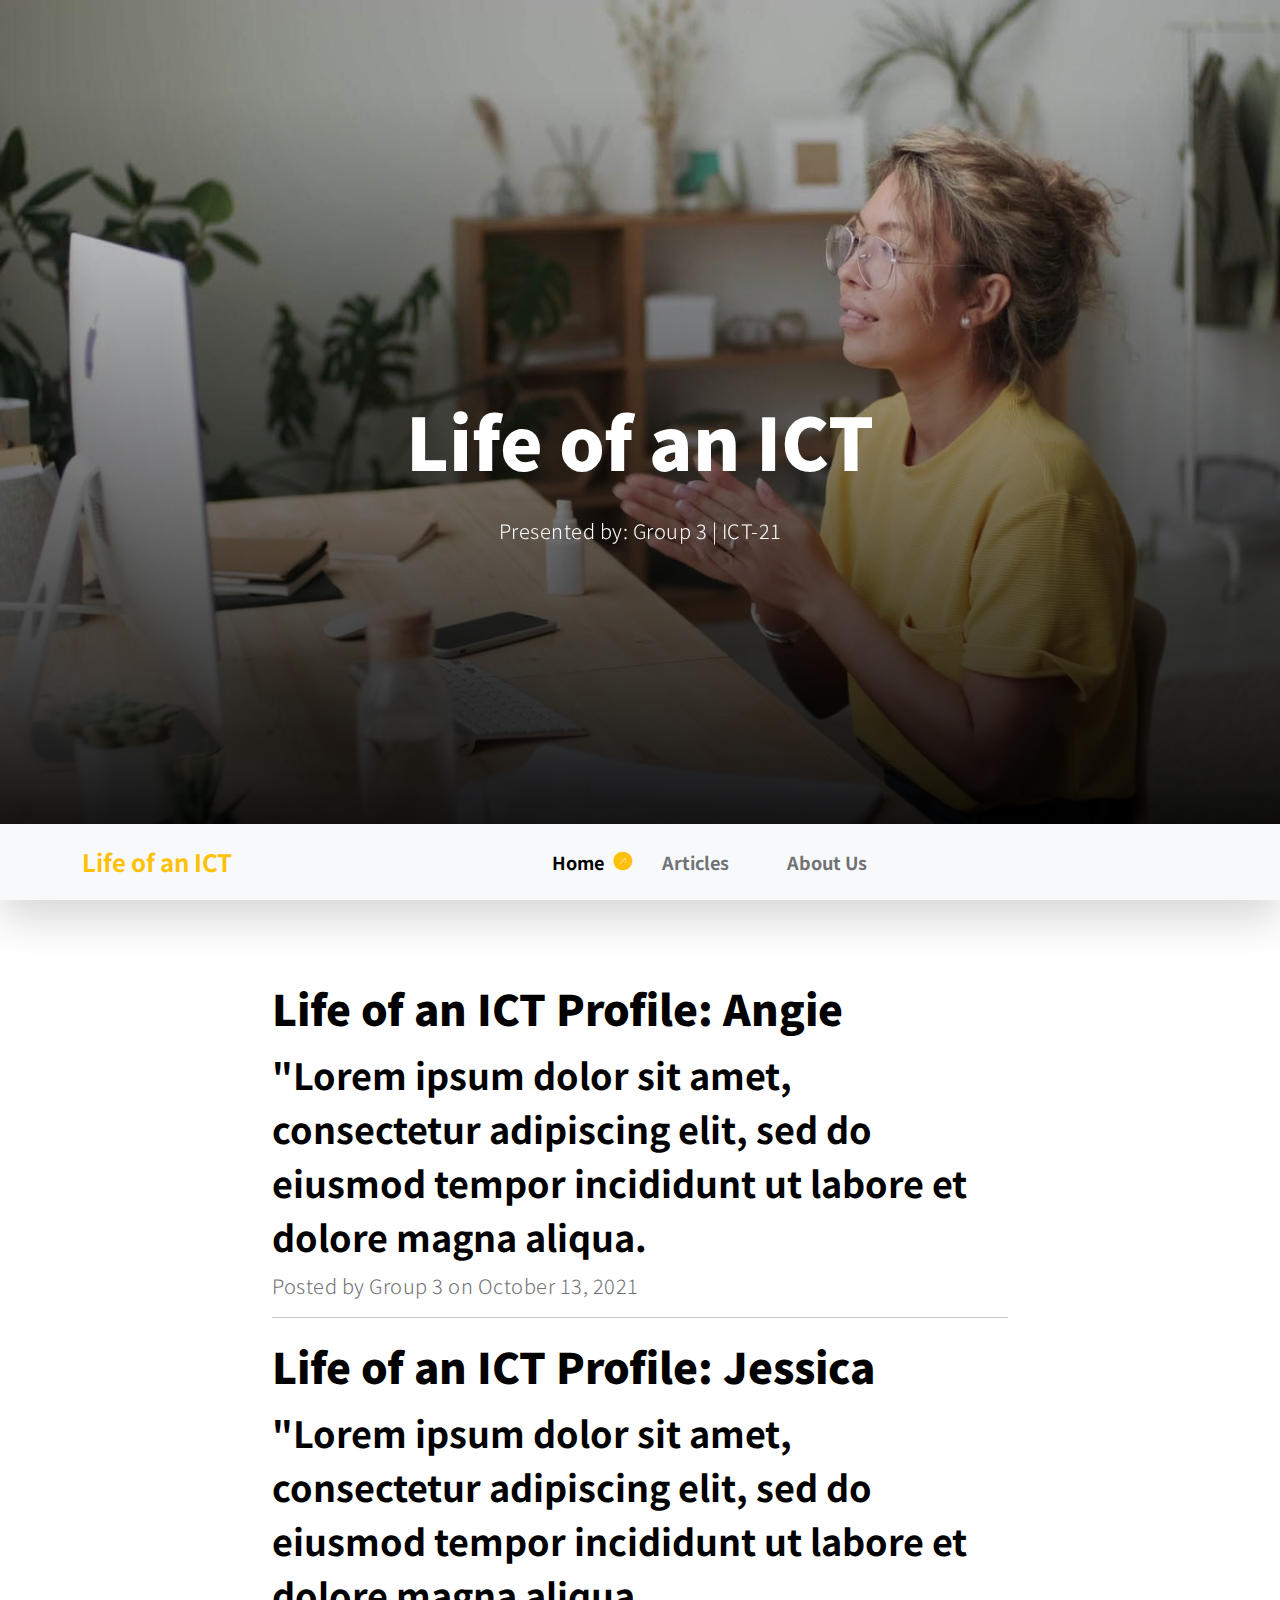
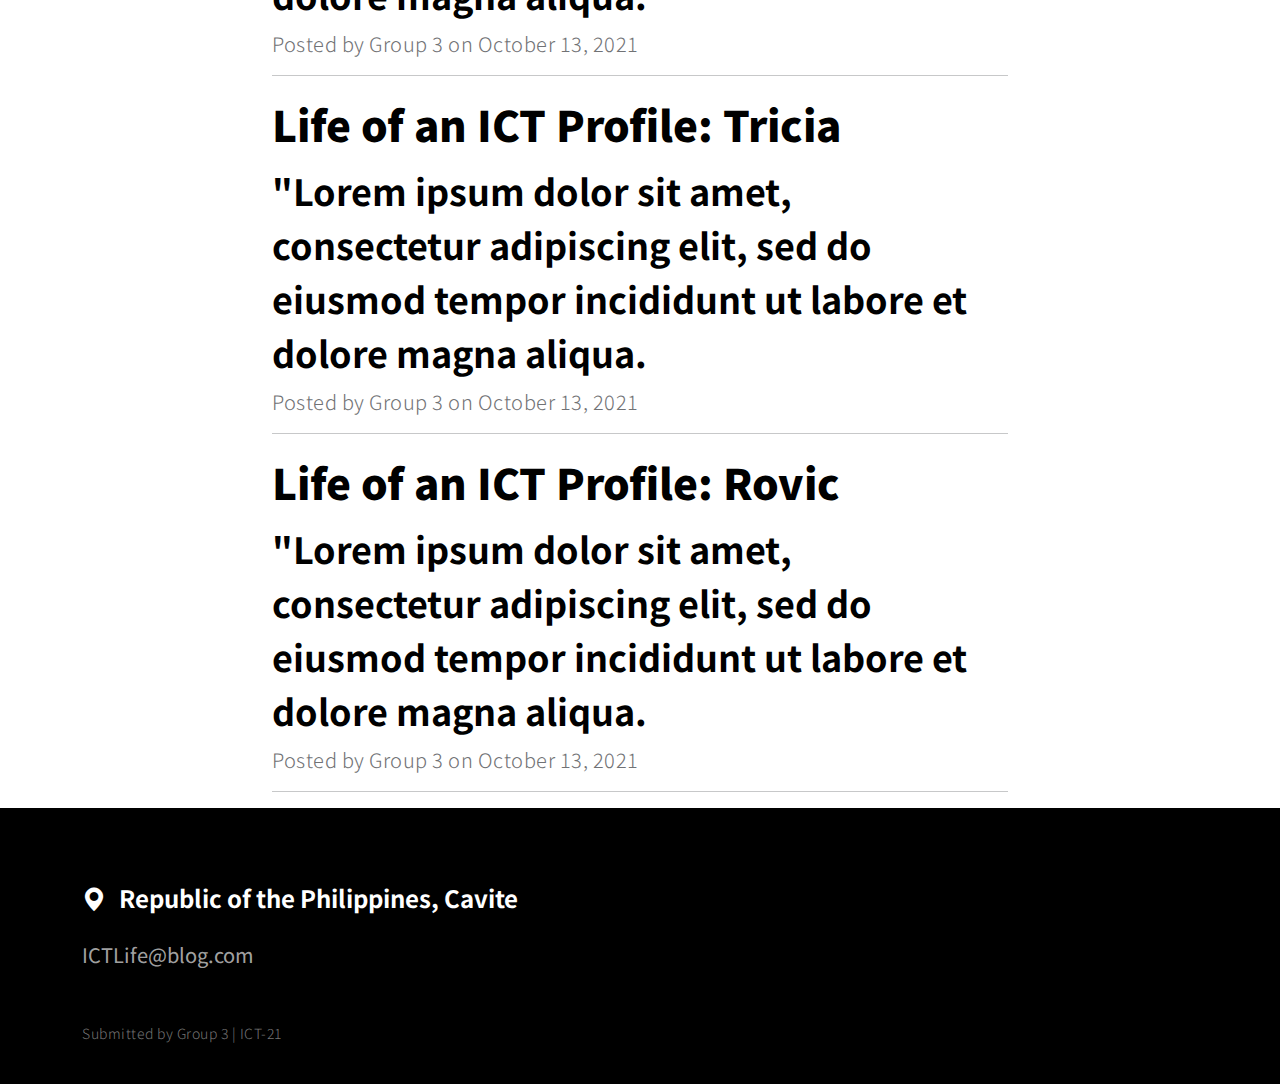
==== commit d96efa60: "10/13/2021 v2" ====
--- a/index.html
+++ b/index.html
@@ -34,17 +34,17 @@
     </head>
     
     <body>
-    
+        
         <main>
-
+            
             <section class="hero" id="hero">
                 <div class="heroText">
                     <h1 class="text-white mt-5 mb-lg-4" data-aos="zoom-in" data-aos-delay="800">
-                        Blog: Life of an ICT
+                        Life of an ICT
                     </h1>
 
                     <p class="text-secondary-white-color" data-aos="fade-up" data-aos-delay="1000">
-                        Presented by: ICT-21 | Group 3
+                        Presented by: Group 3 | ICT-21
                     </p>
                 </div>
 
@@ -76,358 +76,120 @@
                             </li>
 
                             <li class="nav-item">
-                                <a class="nav-link" href="#about">Our Studio</a>
+                                <a class="nav-link" href="#topic">Articles</a>
                             </li>
 
                             <li class="nav-item">
-                                <a class="nav-link" href="#portfolio">Portfolio</a>
-                            </li>
-
-                            <li class="nav-item">
-                                <a class="nav-link" href="#news">News & Events</a>
-                            </li>
-
-                            <li class="nav-item">
-                                <a class="nav-link" href="#contact">Contact Us</a>
+                                <a class="nav-link" href="#about">About Us</a>
                             </li>
                         </ul>
                     </div>
                 </div>
             </nav>
 
-            <section class="section-padding pb-0" id="about">
-                <div class="container mb-5 pb-lg-5">
-                    <div class="row">
-                        <div class="col-12">
-                            <h2 class="mb-3" data-aos="fade-up">Let us create...</h2>
-                        </div>
-
-                        <div class="col-lg-6 col-12 mt-3 mb-lg-5">
-                            <p class="me-4" data-aos="fade-up" data-aos-delay="300">You may contribute <a rel="nofollow" href="http://paypal.me/templatemo" target="_blank">a small amount</a> via PayPal if <a rel="nofollow" href="https://templatemo.com/tm-567-nomad-force" target="_parent">Nomad Force Template</a> is useful for you. This will absolutely help us to keep creating better CSS templates for you. <br><br>We provide you 100% free templates on TemplateMo website. Images are provided by FreePik and Unsplash websites.</p>
-                        </div>
-
-                        <div class="col-lg-6 col-12 mt-lg-3 mb-lg-5">
-                            <p data-aos="fade-up" data-aos-delay="500">This Bootstrap 5 layout is free to use for your business. You are allowed to edit it in any way you like. However, please do not redistribute this template ZIP file for a template download purpose on any other website such as Free CSS collections.</p>
-                        </div>
-
-                    </div>
-                </div>
-
-                <div class="container-fluid">
-                    <div class="row">
-                        <div class="col-lg-3 col-12 p-0">      
-                            <img src="images/elena-rabkina-eVVzwsNhNf4-unsplash.jpg" class="img-fluid about-image" alt="">
-                        </div>
-
-                        <div class="col-lg-3 col-12 bg-dark">  
-                            <div class="d-flex flex-column flex-wrap justify-content-center h-100 py-5 px-4 pt-lg-4 pb-lg-0">
-                                <h3 class="text-white mb-3" data-aos="fade-up">We’re - idealists and strategic thinkers.</h3>
-
-                                <p class="text-secondary-white-color" data-aos="fade-up">Over six years in the video business</p>
-
-                                <div class="mt-3 custom-links">
-                                    
-                                    <a href="#news" class="text-white custom-link" data-aos="zoom-in" data-aos-delay="100">Read News & Events</a>
-
-                                    <a href="#contact" class="text-white custom-link" data-aos="zoom-in" data-aos-delay="300">Work with Us</a>
-                                </div>
-
-                            </div>
-                        </div>
-
-                        <div class="col-lg-6 col-12 p-0">  
-                            <section id="myCarousel" class="carousel slide carousel-fade" data-bs-ride="carousel">
-                                <div class="carousel-inner">
-                                    <div class="carousel-item active">
-                                        <img src="images/people/studio-shot-beautiful-happy-retired-caucasian-female-with-pixie-hairdo-crossing-arms-her-chest-having-confident-look-smiling-broadly.jpg" class="img-fluid team-image" alt="">
-
-                                        <div class="team-thumb bg-warning">
-                                            <h3 class="text-white mb-0">Susane R.</h3>
-
-                                            <p class="text-secondary-white-color mb-0">Founding Partner</p>
-                                        </div>
-                                    </div>
-
-                                    <div class="carousel-item">
-                                        <img src="images/people/project-leder-with-disabilities-looking-front-sitting-immobilized-wheelchair-business-office-room.jpg" class="img-fluid team-image" alt="">
-
-                                        <div class="team-thumb bg-primary">
-                                            <h3 class="text-white mb-0">Morgan S.</h3>
-
-                                            <p class="text-secondary-white-color mb-0">CEO & Investor</p>
-                                        </div>
-                                    </div>
-
-                                    <div class="carousel-item">
-                                        <img src="images/people/asia-business-woman-feeling-happy-smiling-looking-camera-while-relax-home-office.jpg" class="img-fluid team-image" alt="">
-
-                                        <div class="team-thumb bg-success">
-                                            <h3 class="text-white mb-0">Naomi W.</h3>
-
-                                            <p class="text-secondary-white-color mb-0">Art Director</p>
-                                        </div>
-                                    </div>
-
-                                    <div class="carousel-item">
-                                        <img src="images/people/happy-african-american-professional-manager-smiling-looking-camera-headshot-portrait.jpg" class="img-fluid team-image" alt="">
-
-                                        <div class="team-thumb bg-info">
-                                            <h3 class="text-white mb-0">Robinson H.</h3>
-
-                                            <p class="text-secondary-white-color mb-0">Sales & Marketing</p>
-                                        </div>
-                                    </div>
-
-                                    <div class="carousel-item">
-                                        <img src="images/people/working-business-lady.jpg" class="img-fluid team-image" alt="">
-
-                                        <div class="team-thumb bg-danger">
-                                            <h3 class="text-white mb-0">Jane M.</h3>
-
-                                            <p class="text-secondary-white-color mb-0">Project Management</p>
-                                        </div>
-                                    </div>
-                                </div>
-
-                                <button class="carousel-control-prev" type="button" data-bs-target="#myCarousel" data-bs-slide="prev">
-                                      <span class="carousel-control-prev-icon" aria-hidden="true"></span>
-
-                                      <span class="visually-hidden">Previous</span>
-                                </button>
-
-                                <button class="carousel-control-next" type="button" data-bs-target="#myCarousel" data-bs-slide="next">
-                                      <span class="carousel-control-next-icon" aria-hidden="true"></span>
-
-                                      <span class="visually-hidden">Next</span>
-                                </button>
-                            </section>
-
-                        </div>
-                    </div>
-                </div>
-            </section>
-
-            <section class="section-padding" id="portfolio">
                 <div class="container">
                     <div class="row">
-
-                        <div class="col-12">
-                            <h2 class="mb-5 text-center" data-aos="fade-up">Portfolio</h2>
-                        </div>
-
-                        <div class="col-lg-6 col-12">
-                            <div class="portfolio-thumb mb-5" data-aos="fade-up">
-                                <a href="images/portfolio/visuals-Y4qzW3AsvqI-unsplash.jpeg" class="image-popup">
-                                    <img src="images/portfolio/visuals-Y4qzW3AsvqI-unsplash.jpeg" class="img-fluid portfolio-image" alt="">
-                                </a>
-
-                                <div class="portfolio-info">                     
-                                    <h4 class="portfolio-title mb-0">Effortless</h4>
-
-                                    <p class="text-danger">Branding</p>
-                                </div>
-                            </div> 
-
-                            <div class="portfolio-thumb" data-aos="fade-up">
-                                <a href="images/portfolio/severin-candrian-nn3uIZqmUtE-unsplash.jpeg" class="image-popup">
-                                    <img src="images/portfolio/severin-candrian-nn3uIZqmUtE-unsplash.jpeg" class="img-fluid portfolio-image" alt="">
-                                </a>
-
-                                <div class="portfolio-info">                     
-                                    <h4 class="portfolio-title mb-0">Health technology</h4>
-
-                                    <p class="text-success">Art Direction</p>
-                                </div>
-                            </div> 
-                        </div>
-
-                        <div class="col-lg-6 col-12">
-                            <div class="portfolio-thumb mt-5 mt-lg-0 mb-5" data-aos="fade-up">
-                                <a href="images/portfolio/tyler-nix-Y1drF0Y3Oe0-unsplash.jpeg" class="image-popup">
-                                    <img src="images/portfolio/tyler-nix-Y1drF0Y3Oe0-unsplash.jpeg" class="img-fluid portfolio-image" alt="">
-                                </a>
-
-                                <div class="portfolio-info">                     
-                                    <h4 class="portfolio-title mb-0">Maki</h4>
-
-                                    <p class="text-warning">Website</p>
-                                </div>
-                            </div> 
-
-                            <div class="portfolio-thumb" data-aos="fade-up">
-                                <a href="images/portfolio/thought-catalog-gv-T-OjLe4c-unsplash.jpeg" class="image-popup">
-                                    <img src="images/portfolio/thought-catalog-gv-T-OjLe4c-unsplash.jpeg" class="img-fluid portfolio-image" alt="">
-                                </a>
-
-                                <div class="portfolio-info">                     
-                                    <h4 class="portfolio-title mb-0">The gig economy</h4>
-
-                                    <p class="text-info">Graphic</p>
-                                </div>
-                            </div> 
-                        </div>
-
-                    </div>
-                </div>
-            </section>
-
-            <section class="news section-padding" id="news">
-                <div class="container">
-                    <div class="row">
-
-                        <div class="col-12">
-                            <h2 class="mb-5 text-center" data-aos="fade-up">News & Events</h2>
-                        </div>
-
-                        <div class="col-lg-6 col-12 mb-5 mb-lg-0">
-                            <div class="news-thumb" data-aos="fade-up">
-                                <a href="news-detail.html" class="news-image-hover news-image-hover-warning">
-                                    <img src="images/news/caroline-lm-uqveD8dYPUM-unsplash.jpg" class="img-fluid large-news-image news-image" alt="">
-                                </a>
-
-                                <div class="news-category bg-warning text-white">News</div>
-                                
-                                <div class="news-text-info">
-                                    <h5 class="news-title">
-                                        <a href="news-detail.html" class="news-title-link">The rise of the gig economy spells the end for these workers the old system</a>
-                                    </h5>
-
-                                    <span class="text-muted">22 hours ago</span>
-                                </div>
-                            </div> 
-                        </div>
-
-                        <div class="col-lg-6 col-12">
-                            <div class="news-thumb news-two-column d-flex flex-column flex-lg-row" data-aos="fade-up">
-                                <div class="news-top w-100">
-                                    
-                                    <a href="news-detail.html" class="news-image-hover news-image-hover-primary">
-                                        <img src="images/news/jean-philippe-delberghe-MmanXAs1sKw-unsplash.jpeg" class="img-fluid news-image" alt="">
-                                    </a>
-
-                                    <div class="news-category bg-primary text-white">Events</div>
-                                </div>
-                                
-                                <div class="news-bottom w-100">
-                                    <div class="news-text-info">
-                                        <h5 class="news-title">
-                                            <a href="news-detail.html" class="news-title-link">Job Opportunities: Digital, Marketing</a>
-                                        </h5>
-
-                                        <div class="d-flex flex-wrap">
-                                            <span class="text-muted me-2">
-                                                <i class="bi-geo-alt-fill me-1 mb-2 mb-lg-0"></i>
-                                                Alaska,
-                                            </span>
-
-                                            <span class="text-muted">August 6, 2021</span>
-                                        </div>
-                                    </div>
-                                </div>
-                            </div> 
-
-                            <div class="news-thumb news-two-column d-flex flex-column flex-lg-row" data-aos="fade-up">
-                                <div class="news-top w-100" data-aos="fade-up">
-                                    
-                                    <a href="news-detail.html" class="news-image-hover news-image-hover-success">
-                                        <img src="images/news/maria-stewart-p4tj0g-_aMM-unsplash.jpeg" class="img-fluid news-image" alt="">
-                                    </a>
-
-                                    <div class="news-category bg-success text-white">News</div>
-                                </div>
-                                
-                                <div class="news-bottom w-100">
-                                    <div class="news-text-info">
-                                        <h5 class="news-title">
-                                            <a href="news-detail.html" class="news-title-link">What happened to new viral video?</a>
-                                        </h5>
-
-                                        <span class="text-muted">6 days ago</span>
-                                    </div>
-                                </div>
-                            </div> 
-                        </div>
-
-                    </div>
-                </div>
-            </section>
-
-            <section class=" contact section-padding" id="contact">
-                <div class="container">
-                    <div class="row">
-                        
-                        <div class="col-lg-7 col-12 mx-auto">
-
-                            <h2 class="mb-4 text-center" data-aos="fade-up">Dont' be shy, write to us</h2>
-
-                            <form action="#" method="post" class="contact-form" role="form" data-aos="fade-up">
-
-                                <div class="row">
-                                    
-                                    <div class="col-lg-6 col-6">
-                                        <label for="name" class="form-label">Name <sup class="text-danger">*</sup></label>
-
-                                        <input type="text" name="name" id="name" class="form-control" placeholder="Full name" required>
-                                    </div>
-
-                                    <div class="col-lg-6 col-6">
-                                        <label for="email" class="form-label">Email <sup class="text-danger">*</sup></label>
-
-                                        <input type="email" name="email" id="email" pattern="[^ @]*@[^ @]*" class="form-control" placeholder="Email address" required>
-                                    </div>
-
-                                    <div class="col-12 my-4">
-                                        <label for="message" class="form-label">How can we help?</label>
-
-                                        <textarea name="message" rows="6" class="form-control" id="message" placeholder="Tell us about the project" required></textarea>
-                                        
-                                    </div>
-
-                                    <div class="col-12">
-                                        <label for="services" class="form-label">Services<sup class="text-danger">*</sup></label>
-                                    </div>
-
-                                    <div class="col-lg-4 col-12">
-                                        <div class="form-check">
-                                            <input type="checkbox" id="checkbox1" name="checkbox1" class="form-check-input">
-
-                                            <label class="form-check-label" for="checkbox1">Branding</label>
-                                          </div>
-                                    </div>
-
-                                    <div class="col-lg-4 col-12 my-2 my-lg-0">
-                                        <div class="form-check">
-                                            <input type="checkbox" id="checkbox2" name="checkbox2" class="form-check-input">
-
-                                            <label class="form-check-label" for="checkbox2">Digital Experiences</label>
-                                          </div>
-                                    </div>
-
-                                    <div class="col-lg-4 col-12">
-                                        <div class="form-check">
-                                            <input type="checkbox" id="checkbox3" name="checkbox3" class="form-check-input">
-
-                                            <label class="form-check-label" for="checkbox3">Web Development</label>
-                                          </div>
-                                    </div>
-                                </div>
-
-                                <div class="col-lg-5 col-12 mx-auto mt-5">
-                                    <button type="submit" class="form-control">Send Message</button>
-                                </div>
-                            </form>
-                        </div>
-
-                    </div>
-                </div>
-            </section>
-
-            <section class="google-map">
-                <iframe src="https://maps.google.com/maps?q=Av.+L%C3%BAcio+Costa,+Rio+de+Janeiro+-+RJ,+Brazil&t=&z=13&ie=UTF8&iwloc=&output=embed" class="map-iframe" width="100%" height="400" style="border:0;" allowfullscreen="" loading="lazy"></iframe>
-            </section>
-
+                    <div class="col-lg-8 col-md-10 mx-auto">
+                
+                        
+                
+                        <!-- Home Post List -->
+                        
+                        <section class="topic" id="topic">
+                        <article class="post-preview">
+                        <a href="/startbootstrap-clean-blog-jekyll/2020/01/31/man-must-explore.html">
+                            <h2 class="post-title">Life of an ICT Profile: Angie</h2>
+                            
+                            <h3 class="post-subtitle">"Lorem ipsum dolor sit amet, consectetur adipiscing elit, sed do eiusmod tempor incididunt ut labore et dolore magna aliqua.</h3>
+                            
+                        </a>
+                        <p class="post-meta">Posted by
+                            
+                            Group 3
+                            
+                            on
+                            October 13, 2021
+                            
+                        </p>
+                        </article>
+                
+                        <hr>
+                
+                        
+                
+                        <article class="post-preview">
+                        <a href="/startbootstrap-clean-blog-jekyll/2020/01/31/heartbeats.html">
+                            <h2 class="post-title">Life of an ICT Profile: Jessica</h2>
+                            
+                            <h3 class="post-subtitle">"Lorem ipsum dolor sit amet, consectetur adipiscing elit, sed do eiusmod tempor incididunt ut labore et dolore magna aliqua.</h3>
+                            
+                        </a>
+                        <p class="post-meta">Posted by
+                            
+                            Group 3
+                            
+                            on
+                            October 13, 2021
+                            
+                        </p>
+                        </article>
+                
+                        <hr>
+                
+                        
+                
+                        <article class="post-preview">
+                        <a href="/startbootstrap-clean-blog-jekyll/2020/01/30/prophecy.html">
+                            <h2 class="post-title">Life of an ICT Profile: Tricia</h2>
+                            
+                            <h3 class="post-subtitle">"Lorem ipsum dolor sit amet, consectetur adipiscing elit, sed do eiusmod tempor incididunt ut labore et dolore magna aliqua.</h3>
+                            
+                        </a>
+                        <p class="post-meta">Posted by
+                            
+                            Group 3
+                            
+                            on
+                            October 13, 2021
+                
+
+                            
+                        </p>
+                        </article>
+                
+                        <hr>
+                
+                        
+                
+                        <article class="post-preview">
+                        <a href="/startbootstrap-clean-blog-jekyll/2020/01/29/exploration.html">
+                            <h2 class="post-title">Life of an ICT Profile: Rovic</h2>
+                            
+                            <h3 class="post-subtitle">"Lorem ipsum dolor sit amet, consectetur adipiscing elit, sed do eiusmod tempor incididunt ut labore et dolore magna aliqua.</h3>
+                            
+                        </a>
+                        <p class="post-meta">Posted by
+                            
+                            Group 3
+                            
+                            on
+                            October 13, 2021
+                
+
+                            
+                        </p>
+                        </article>
+                    </section>
+                        <hr>                          
+                    </div>
+                    </div>
+                </div>
+
+                
+                
         </main>
 
+        <section class="about" id="about"></section>
         <footer class="site-footer">
             <div class="container">
                 <div class="row">
@@ -435,37 +197,19 @@
                     <div class="col-12">
                         <h5 class="text-white">
                             <i class="bi-geo-alt-fill me-2"></i>
-                            State of Rio de Janeiro, Brazil
+                            Republic of the Philippines, Cavite
                         </h5>
 
                         <a href="mailto:info@company.com" class="custom-link mt-3 mb-5">
-                            info@company.com
+                            ICTLife@blog.com
                         </a>
                     </div>
 
                     <div class="col-6">
-                        <p class="copyright-text mb-0">Copyright © Nomad Force 2021 
-                        
-                        <br><br>Design: <a href="https://templatemo.com/page/1" target="_parent">TemplateMo</a></p>
+                        <p class="copyright-text mb-0">Submitted by Group 3 | ICT-21 
                     
                     </div>
-
-                    <div class="col-lg-3 col-5 ms-auto">
-                        <ul class="social-icon">
-                            <li><a href="#" class="social-icon-link bi-facebook"></a></li>
-
-                            <li><a href="#" class="social-icon-link bi-twitter"></a></li>
-
-                            <li><a href="#" class="social-icon-link bi-whatsapp"></a></li>
-
-                            <li><a href="#" class="social-icon-link bi-instagram"></a></li>
-
-                            <li><a href="#" class="social-icon-link bi-youtube"></a></li>
-                        </ul>
-                    </div>
-
-                </div>
-            </section>
+                </div>
         </footer>
 
         <!-- JAVASCRIPT FILES -->
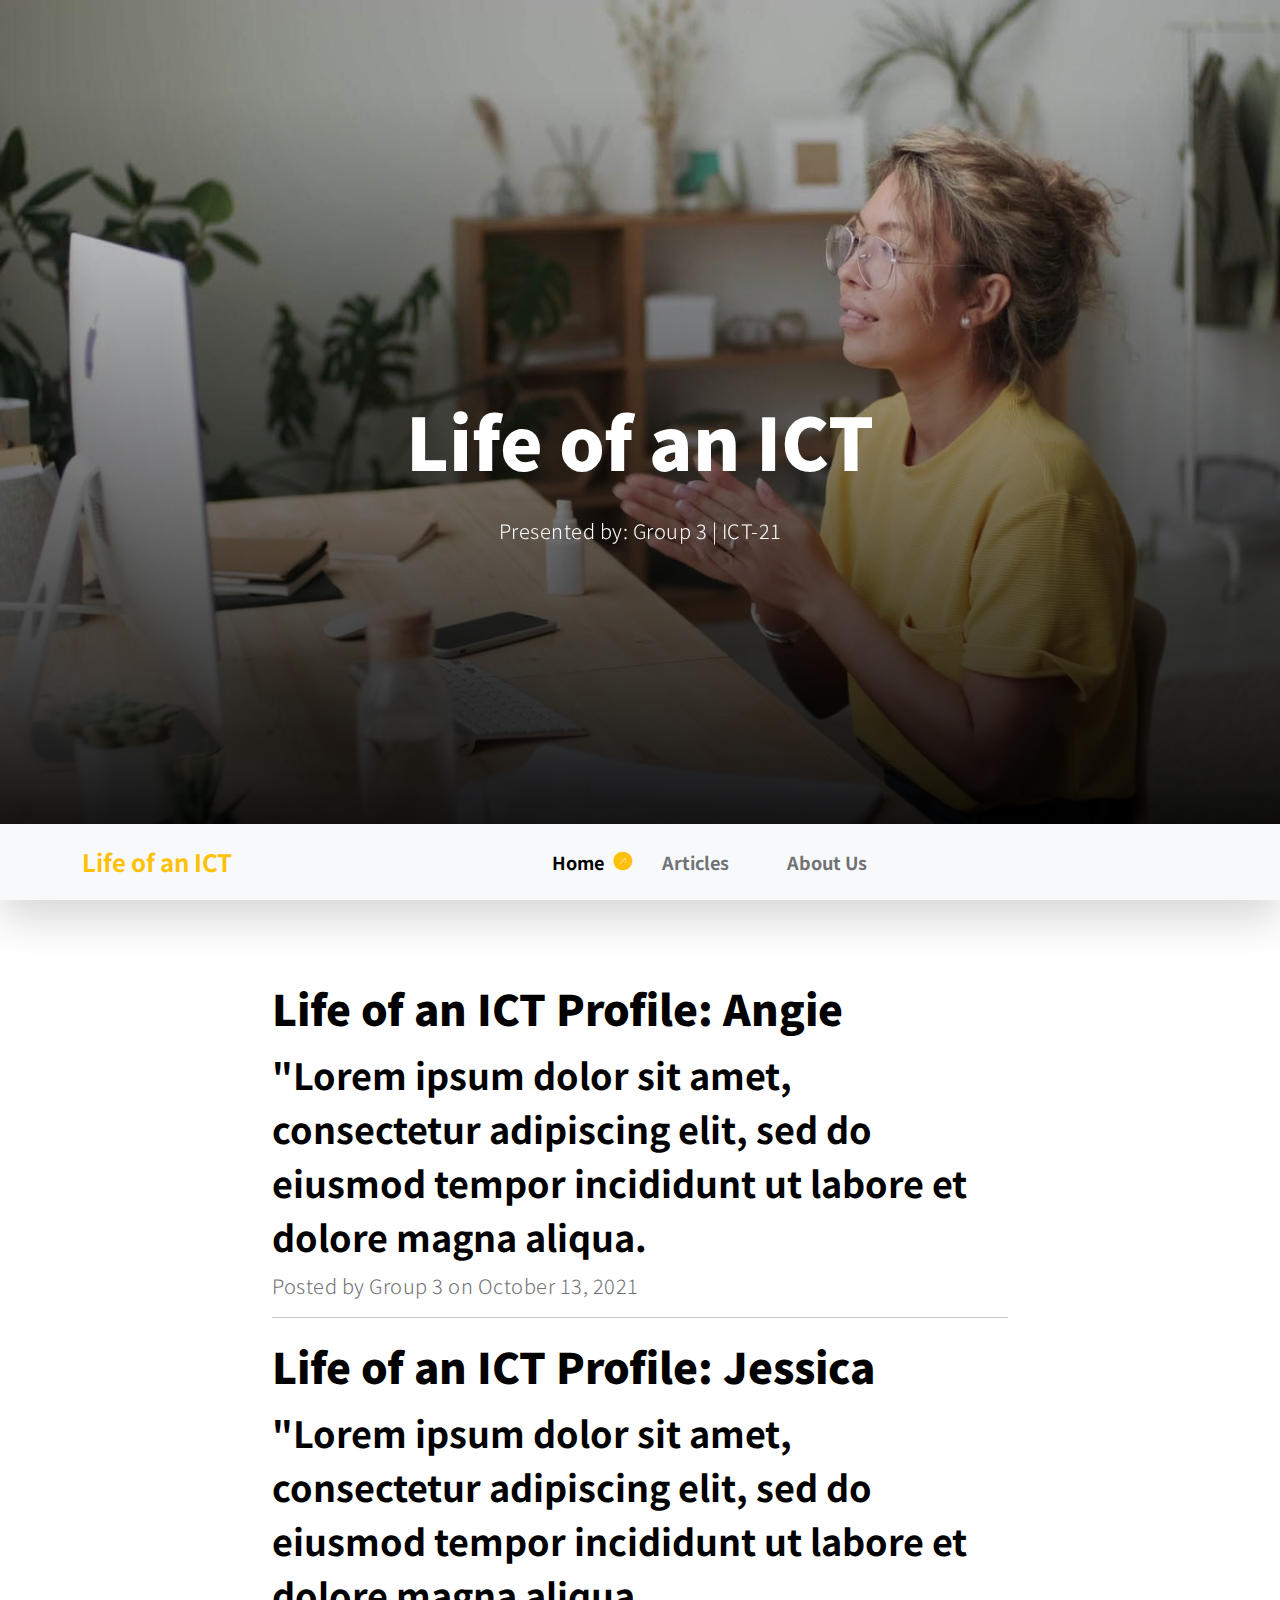
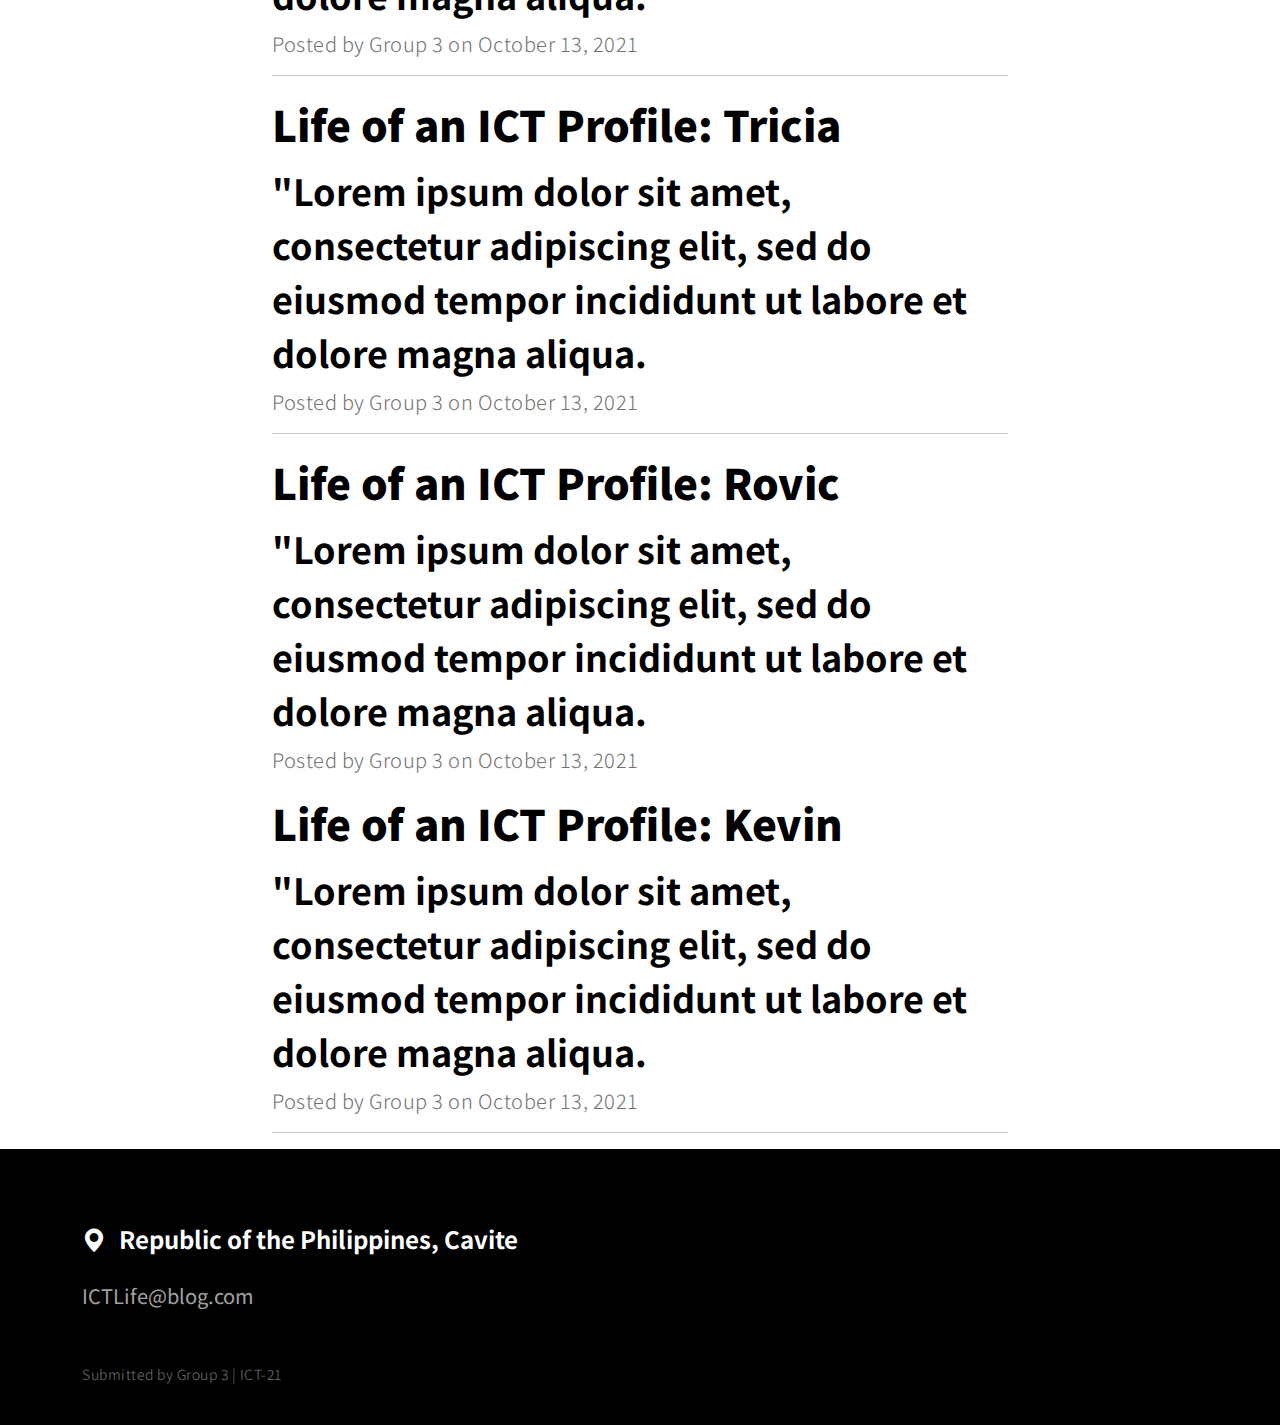
==== commit a3685f75: "8:21 PM" ====
--- a/index.html
+++ b/index.html
@@ -24,13 +24,6 @@
         <link href="css/aos.css" rel="stylesheet">
 
         <link href="css/templatemo-nomad-force.css" rel="stylesheet">
-<!--
-
-TemplateMo 567 Nomad Force
-
-https://templatemo.com/tm-567-nomad-force
-
--->
     </head>
     
     <body>
@@ -97,7 +90,7 @@
                         
                         <section class="topic" id="topic">
                         <article class="post-preview">
-                        <a href="/startbootstrap-clean-blog-jekyll/2020/01/31/man-must-explore.html">
+                        <a href="Life-Angie.html">
                             <h2 class="post-title">Life of an ICT Profile: Angie</h2>
                             
                             <h3 class="post-subtitle">"Lorem ipsum dolor sit amet, consectetur adipiscing elit, sed do eiusmod tempor incididunt ut labore et dolore magna aliqua.</h3>
@@ -118,7 +111,7 @@
                         
                 
                         <article class="post-preview">
-                        <a href="/startbootstrap-clean-blog-jekyll/2020/01/31/heartbeats.html">
+                        <a href="">
                             <h2 class="post-title">Life of an ICT Profile: Jessica</h2>
                             
                             <h3 class="post-subtitle">"Lorem ipsum dolor sit amet, consectetur adipiscing elit, sed do eiusmod tempor incididunt ut labore et dolore magna aliqua.</h3>
@@ -179,6 +172,25 @@
                             
                         </p>
                         </article>
+
+                        <article class="post-preview">
+                            <a href="/startbootstrap-clean-blog-jekyll/2020/01/29/exploration.html">
+                                <h2 class="post-title">Life of an ICT Profile: Kevin</h2>
+                                
+                                <h3 class="post-subtitle">"Lorem ipsum dolor sit amet, consectetur adipiscing elit, sed do eiusmod tempor incididunt ut labore et dolore magna aliqua.</h3>
+                                
+                            </a>
+                            <p class="post-meta">Posted by
+                                
+                                Group 3
+                                
+                                on
+                                October 13, 2021
+                    
+    
+                                
+                            </p>
+                            </article>
                     </section>
                         <hr>                          
                     </div>
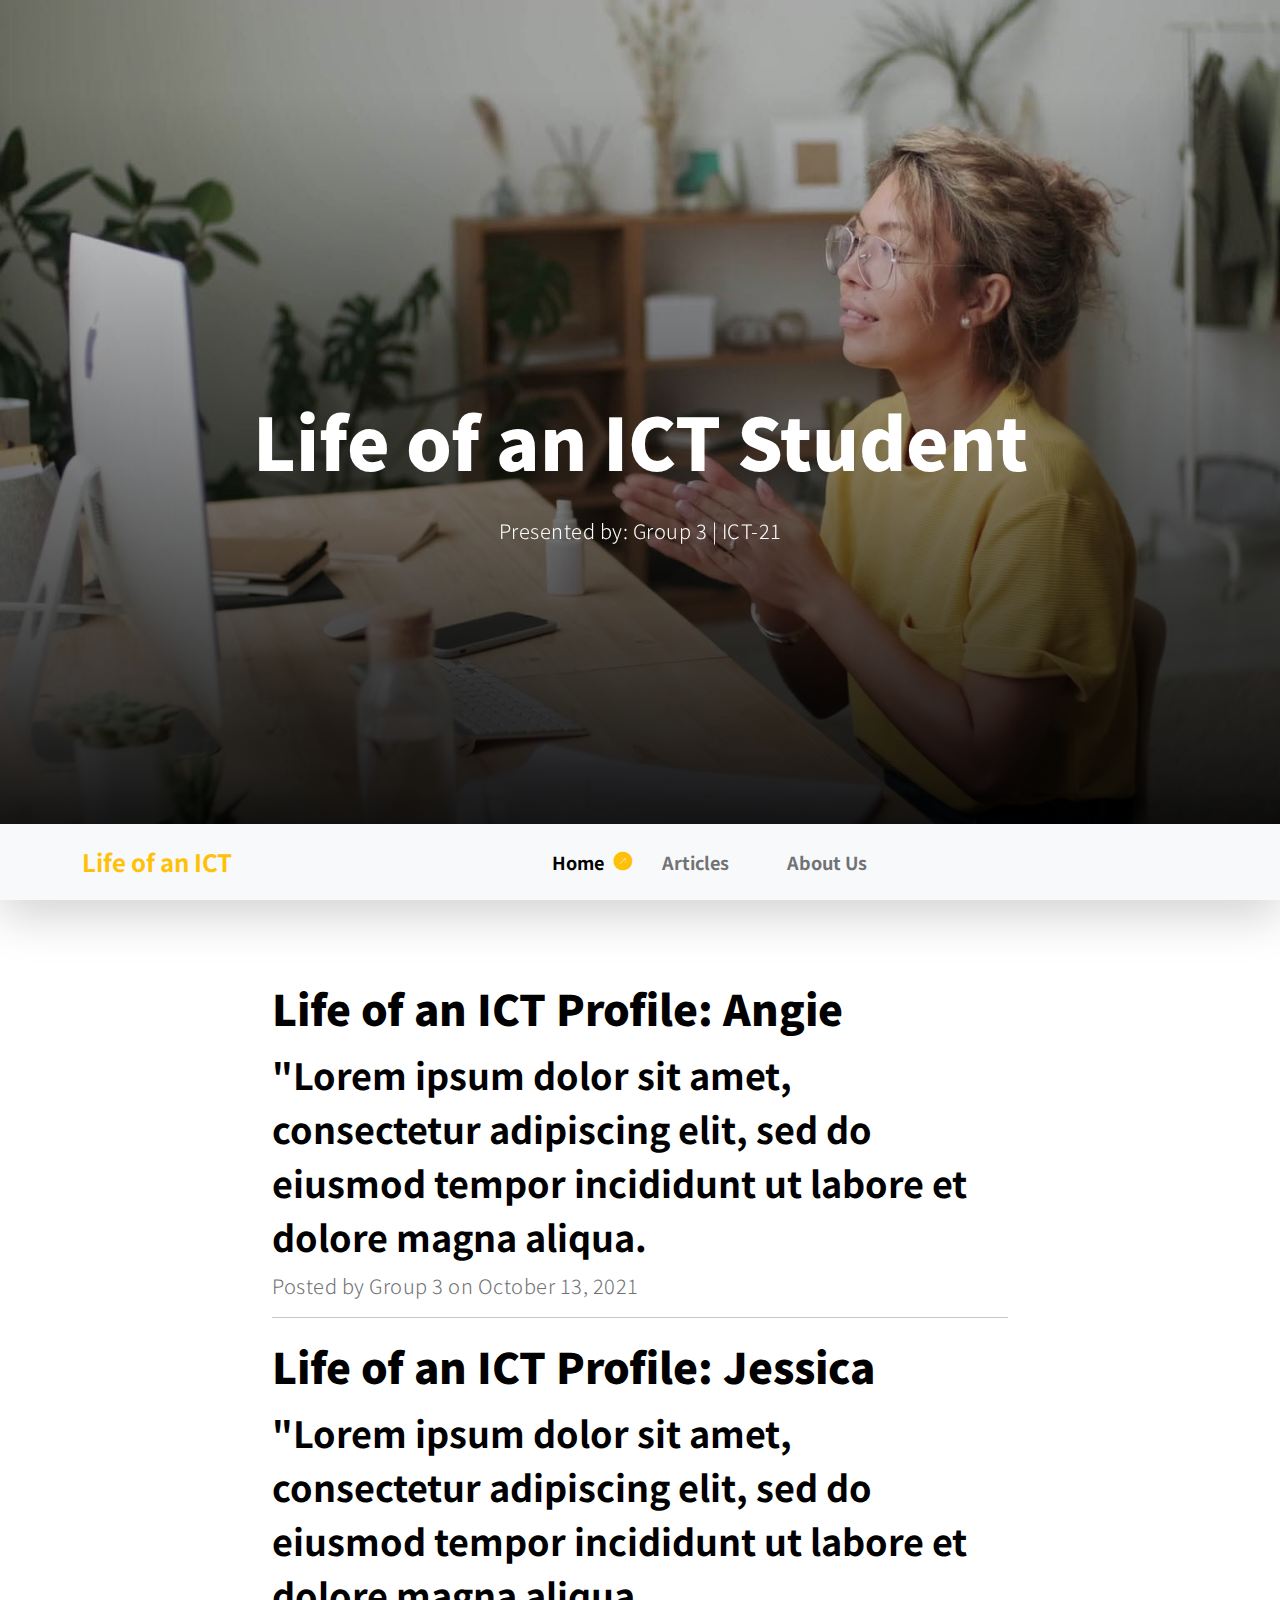
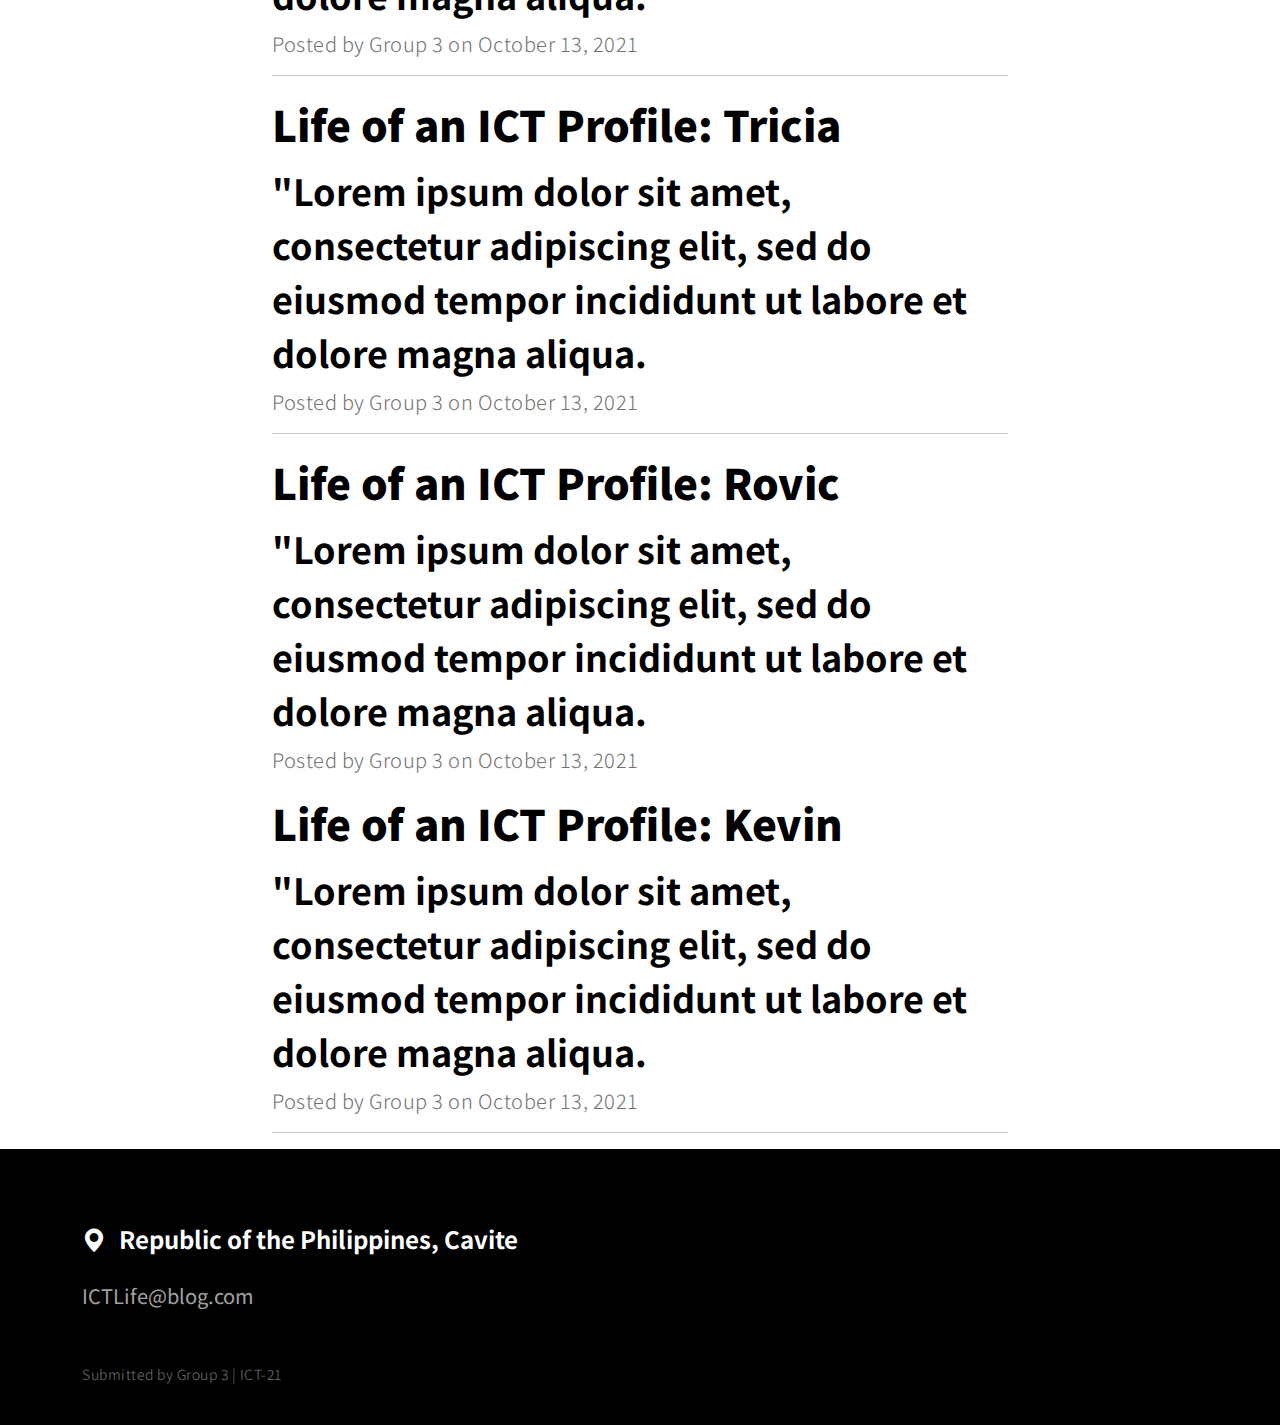
==== commit 608c5f61: "Update index.html" ====
--- a/index.html
+++ b/index.html
@@ -7,7 +7,7 @@
         <meta name="description" content="">
         <meta name="author" content="">
 
-        <title>Blog: Life of an ICT</title>
+        <title>Blog: Life of an ICT Student</title>
 
         <!-- CSS FILES -->
         <link rel="preconnect" href="https://fonts.googleapis.com">
@@ -33,7 +33,7 @@
             <section class="hero" id="hero">
                 <div class="heroText">
                     <h1 class="text-white mt-5 mb-lg-4" data-aos="zoom-in" data-aos-delay="800">
-                        Life of an ICT
+                        Life of an ICT Student
                     </h1>
 
                     <p class="text-secondary-white-color" data-aos="fade-up" data-aos-delay="1000">
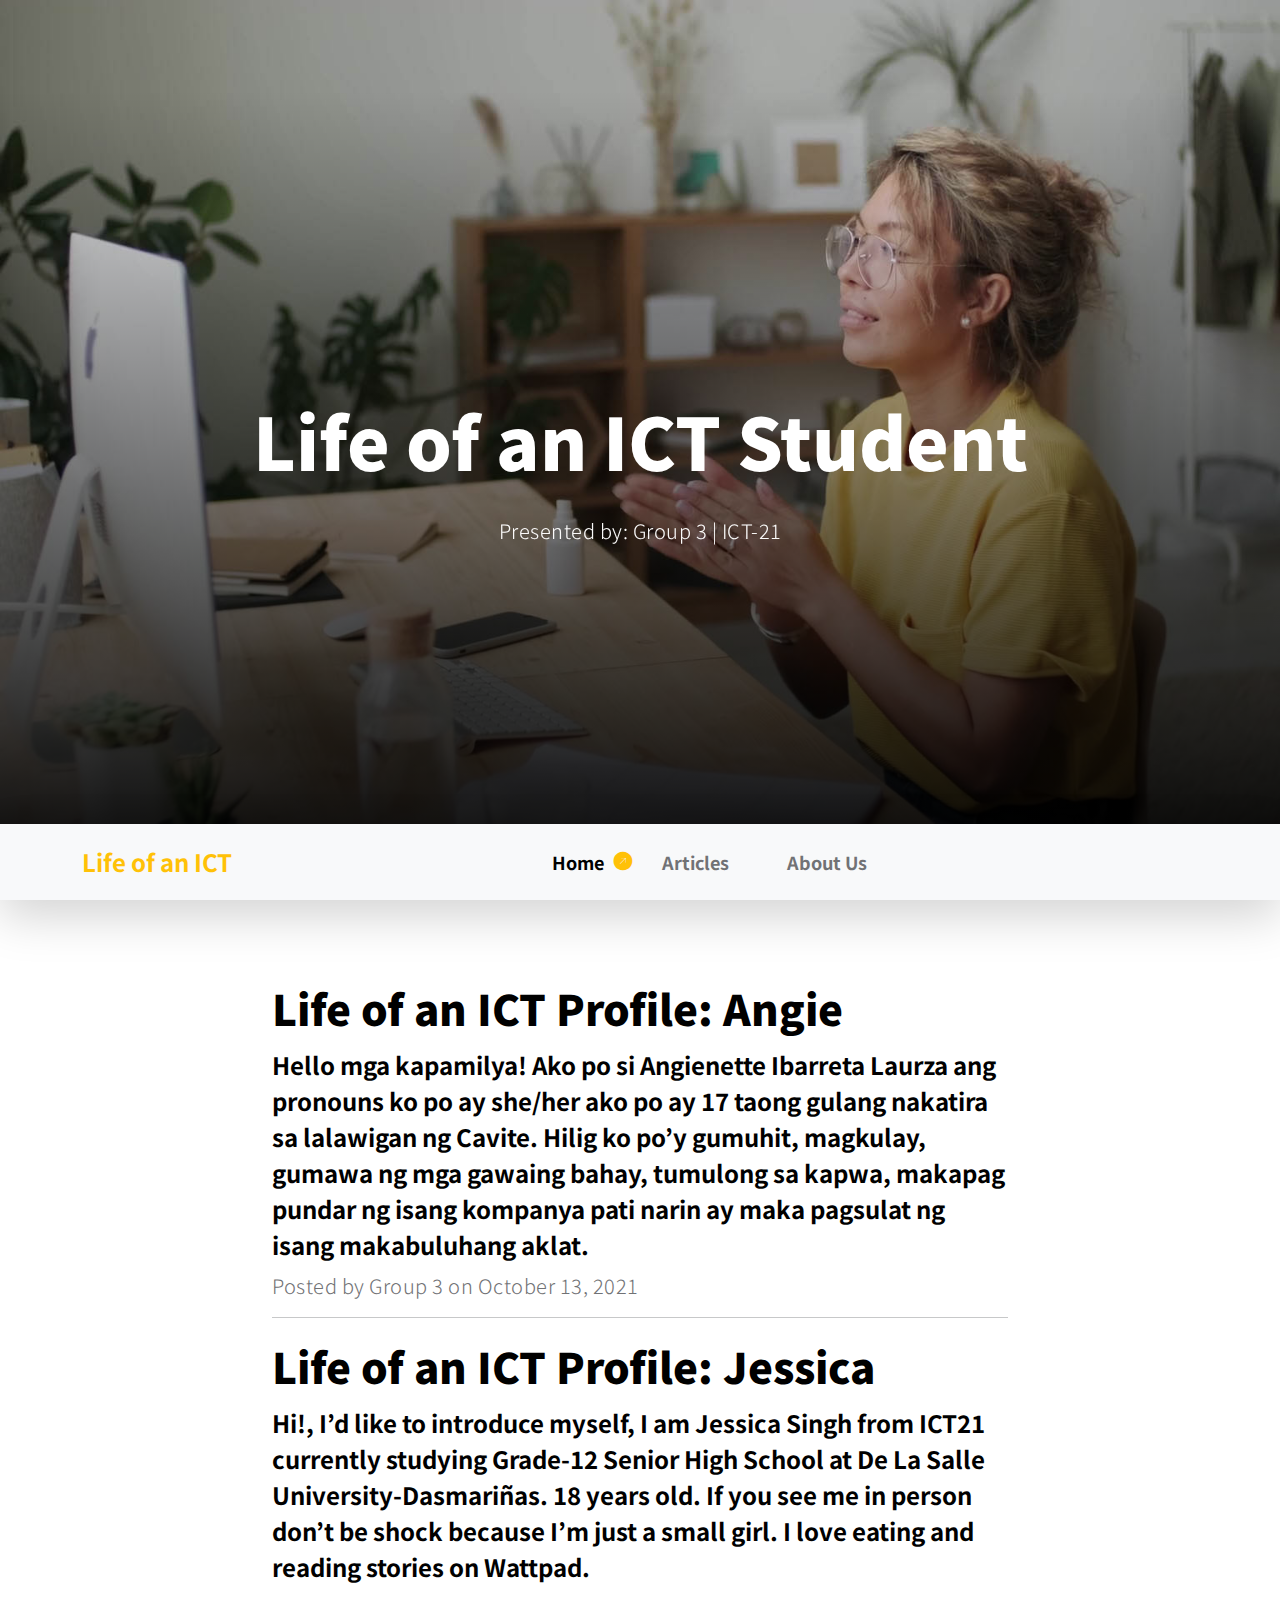
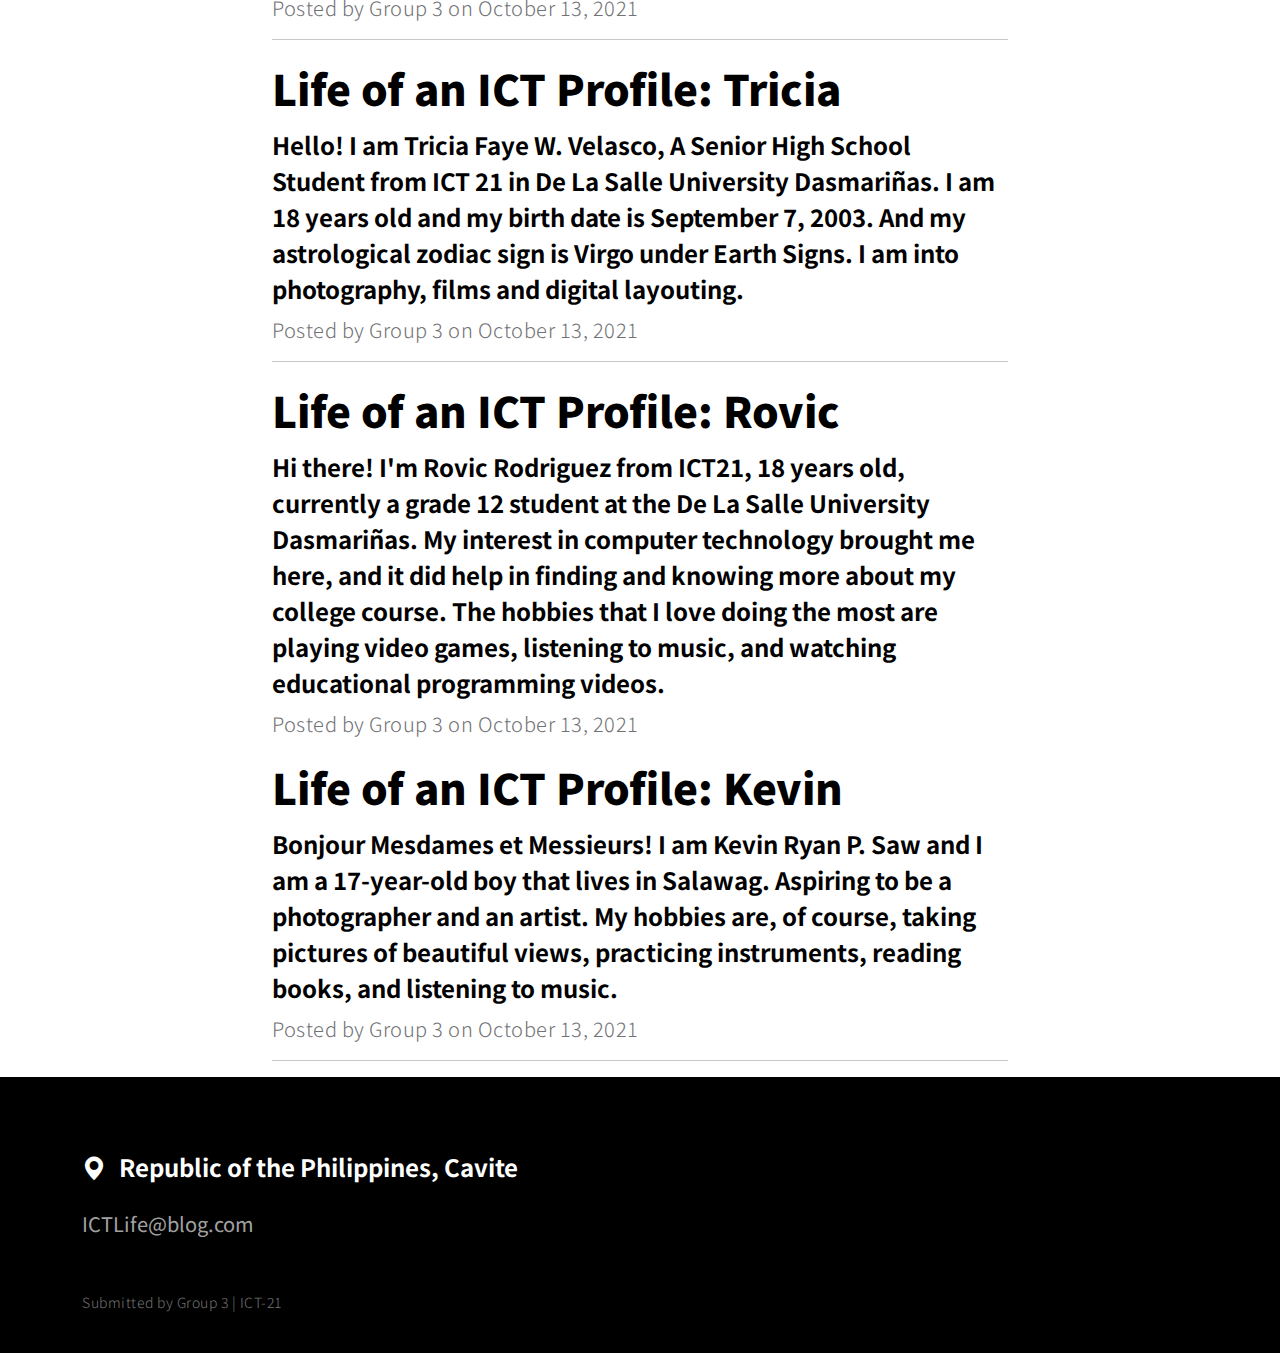
==== commit 5545d28a: "Merge branch 'main' of https://github.com/Roviczzz/BlogICT into main" ====
--- a/index.html
+++ b/index.html
@@ -93,7 +93,7 @@
                         <a href="Life-Angie.html">
                             <h2 class="post-title">Life of an ICT Profile: Angie</h2>
                             
-                            <h3 class="post-subtitle">"Lorem ipsum dolor sit amet, consectetur adipiscing elit, sed do eiusmod tempor incididunt ut labore et dolore magna aliqua.</h3>
+                            <h5 class="post-subtitle">Hello mga kapamilya! Ako po si Angienette Ibarreta Laurza ang pronouns ko po ay she/her ako po ay 17 taong gulang nakatira sa lalawigan ng Cavite. Hilig ko po’y gumuhit, magkulay, gumawa ng mga gawaing bahay, tumulong sa kapwa, makapag pundar ng isang kompanya pati narin ay maka pagsulat ng isang makabuluhang aklat.</h5>
                             
                         </a>
                         <p class="post-meta">Posted by
@@ -114,7 +114,8 @@
                         <a href="">
                             <h2 class="post-title">Life of an ICT Profile: Jessica</h2>
                             
-                            <h3 class="post-subtitle">"Lorem ipsum dolor sit amet, consectetur adipiscing elit, sed do eiusmod tempor incididunt ut labore et dolore magna aliqua.</h3>
+                            <h5 class="post-subtitle">Hi!, I’d like to introduce myself, I am Jessica Singh from ICT21 currently studying Grade-12 Senior High School at De La Salle University-Dasmariñas. 18 years old. If you see me in person don’t be shock because I’m just a small girl. I love eating and reading stories on Wattpad. 
+</h5>
                             
                         </a>
                         <p class="post-meta">Posted by
@@ -135,22 +136,22 @@
                         <a href="/startbootstrap-clean-blog-jekyll/2020/01/30/prophecy.html">
                             <h2 class="post-title">Life of an ICT Profile: Tricia</h2>
                             
-                            <h3 class="post-subtitle">"Lorem ipsum dolor sit amet, consectetur adipiscing elit, sed do eiusmod tempor incididunt ut labore et dolore magna aliqua.</h3>
-                            
-                        </a>
-                        <p class="post-meta">Posted by
-                            
-                            Group 3
-                            
-                            on
-                            October 13, 2021
-                
-
-                            
-                        </p>
-                        </article>
-                
+                            <h5 class="post-subtitle">Hello! I am Tricia Faye W. Velasco, A Senior High School Student from ICT 21 in De La Salle University Dasmariñas. I am 18 years old and my birth date is September 7, 2003. And my astrological zodiac sign is Virgo under Earth Signs. I am into photography, films and digital layouting. </h5>
+                            
+                        </a>
+                        <p class="post-meta">Posted by
+                            
+                            Group 3
+                            
+                            on
+                            October 13, 2021
+                
+
+                            
+                        </p>
+                        </article>
                         <hr>
+                    </section>
                 
                         
                 
@@ -158,7 +159,8 @@
                         <a href="/startbootstrap-clean-blog-jekyll/2020/01/29/exploration.html">
                             <h2 class="post-title">Life of an ICT Profile: Rovic</h2>
                             
-                            <h3 class="post-subtitle">"Lorem ipsum dolor sit amet, consectetur adipiscing elit, sed do eiusmod tempor incididunt ut labore et dolore magna aliqua.</h3>
+                            <h5 class="post-subtitle">Hi there! I'm Rovic Rodriguez from ICT21, 18 years old, currently a grade 12 student at the De La Salle University Dasmariñas. My interest in computer technology brought me here, and it did help in finding and knowing more about my college course. The hobbies that I love doing the most are playing video games, listening to music, and watching educational programming videos.</h5>
+
                             
                         </a>
                         <p class="post-meta">Posted by
@@ -177,7 +179,8 @@
                             <a href="/startbootstrap-clean-blog-jekyll/2020/01/29/exploration.html">
                                 <h2 class="post-title">Life of an ICT Profile: Kevin</h2>
                                 
-                                <h3 class="post-subtitle">"Lorem ipsum dolor sit amet, consectetur adipiscing elit, sed do eiusmod tempor incididunt ut labore et dolore magna aliqua.</h3>
+                                <h5 class="post-subtitle">Bonjour Mesdames et Messieurs! I am Kevin Ryan P. Saw and I am a 17-year-old boy that lives in Salawag. Aspiring to be a photographer and an artist. My hobbies are, of course, taking pictures of beautiful views, practicing instruments, reading books, and listening to music. </h5>
+
                                 
                             </a>
                             <p class="post-meta">Posted by
@@ -191,7 +194,6 @@
                                 
                             </p>
                             </article>
-                    </section>
                         <hr>                          
                     </div>
                     </div>
